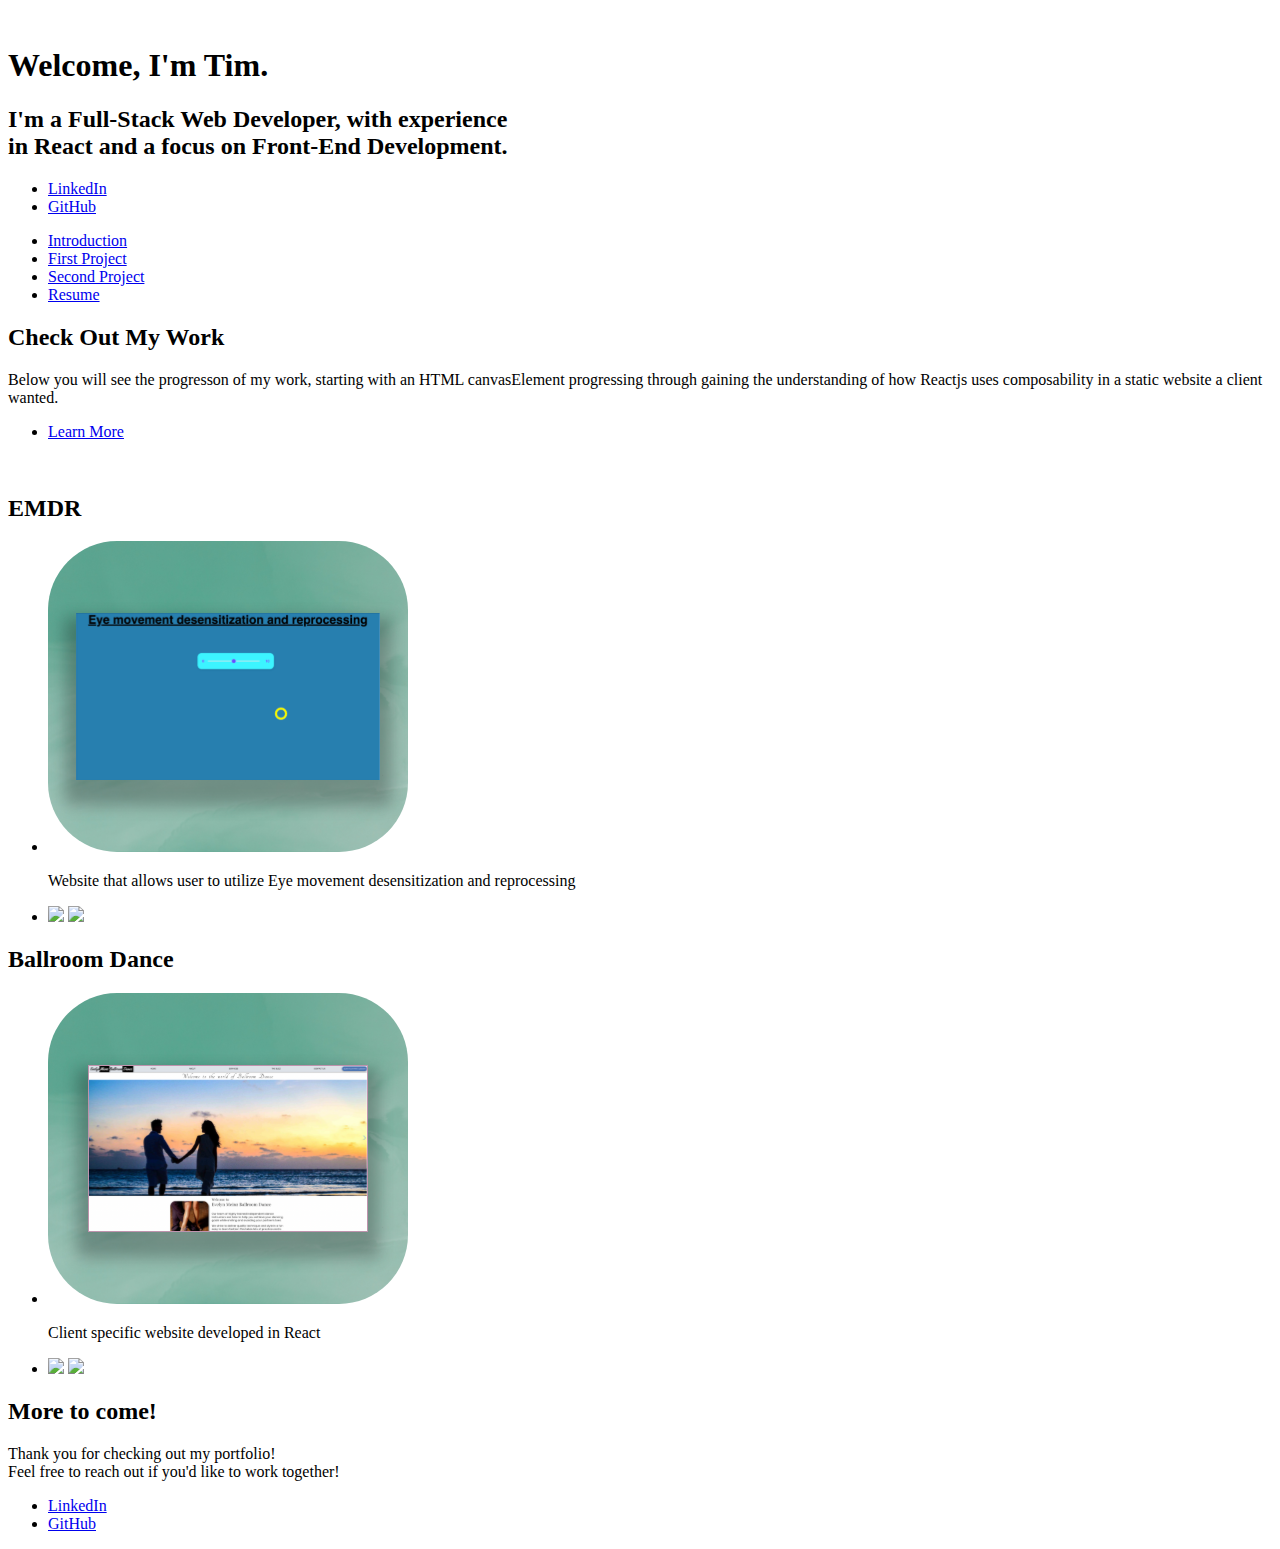
==== index.html @ 631761aa "Images" ====
<!DOCTYPE html>

<html>
  <head>
    <title>Tim's Portfololio</title>
    <meta charset="utf-8" />
    <meta
      name="viewport"
      content="width=device-width, initial-scale=1, user-scalable=no"
    />
    <link rel="stylesheet" href="assets/css/main.css" />
    <noscript
      ><link rel="stylesheet" href="assets/css/noscript.css"
    /></noscript>
  </head>
  <body class="is-preload">
    <!-- Wrapper -->
    <div id="wrapper">
      <!-- Header -->
      <header id="header" class="alt">
        <span class="logo"><img src="images/logo.svg" alt="" /></span>
        <!-- <a href="#" class="icon brands fa-code alt"
          ><span class="label">GitHub</span></a
        > -->
        <h1>Welcome, I'm Tim.</h1>
        <h2>
          I'm a Full-Stack Web Developer, with experience <br />
          in React and a focus on Front-End Development.<br />
        </h2>
        <ul class="icons">
          <li>
            <a href="#" class="icon brands fa-linkedin alt"
              ><span class="label">LinkedIn</span></a
            >
          </li>

          <li>
            <a href="#" class="icon brands fa-github alt"
              ><span class="label">GitHub</span></a
            >
          </li>
        </ul>
      </header>

      <!-- Nav -->
      <nav id="nav">
        <ul>
          <li><a href="#intro" class="active">Introduction</a></li>
          <li><a href="#first">First Project</a></li>
          <li><a href="#second">Second Project</a></li>
          <li>
            <a href="public/files/tim-hughes-resume.pdf" download="" class=""
              >Resume</a
            >
          </li>
        </ul>
      </nav>

      <!-- Main -->
      <div id="main">
        <!-- Introduction -->
        <section id="intro" class="main">
          <div class="spotlight">
            <div class="content">
              <header class="major">
                <h2>Check Out My Work</h2>
              </header>
              <p>
                Below you will see the progresson of my work, starting with an
                HTML canvasElement progressing through gaining the understanding
                of how Reactjs uses composability in a static website a client
                wanted.
              </p>
              <ul class="actions">
                <li><a href="generic.html" class="button">Learn More</a></li>
              </ul>
            </div>
            <span class="image"><img src="images/headshot.svg" alt="" /></span>
          </div>
        </section>

        <!-- First Section -->
        <section id="first" class="main special">
          <header class="major">
            <h2>EMDR</h2>
          </header>
          <ul class="features">
            <li>
              <span class="image">
                <a
                  href="https://veteran-emdr.netlify.app/"
                  target="_blank"
                  rel="noopener"
                >
                  <img
                    src="images/emdr.svg"
                    alt="Click to visit emdr website"
                  />
                </a>
              </span>
              <p>
                Website that allows user to utilize Eye movement desensitization
                and reprocessing
              </p>
            </li>
          </ul>
          <footer class="major">
            <ul class="actions special">
              <li>
                <a
                  href="https://github.com/th2n10s4u/emdr"
                  target="_blank"
                  rel="noopener"
                  class="icon"
                >
                  <img src="images/github.svg"
                /></a>
                <a
                  href="https://veteran-emdr.netlify.app"
                  target="_blank"
                  rel="noopener"
                  class="icon"
                >
                  <img src="images/external-link logo.svg"
                /></a>
              </li>
            </ul>
          </footer>
        </section>

        <!-- Second Section -->
        <section id="second" class="main special">
          <header class="major">
            <h2>Ballroom Dance</h2>
          </header>
          <ul class="features">
            <li>
              <span class="image">
                <a
                  href="https://em-bd.netlify.app"
                  target="_blank"
                  rel="noopener"
                >
                  <img src="images/embd.svg" alt="embd website" />
                </a>
              </span>
              <p>Client specific website developed in React</p>
            </li>
          </ul>
          <footer class="major">
            <ul class="actions special">
              <li>
                <a
                  href="https://github.com/th2n10s4u/embd-website"
                  target="_blank"
                  rel="noopener"
                  class="icon"
                >
                  <img src="images/github.svg"
                /></a>
                <a
                  href="https://em-bd.netlify.app"
                  target="_blank"
                  rel="noopener"
                  class="icon"
                >
                  <img src="images/external-link logo.svg"
                /></a>
              </li>
            </ul>
          </footer>
        </section>

        <!-- Get Started -->
        <section id="cta" class="main special">
          <header class="major">
            <h2>More to come!</h2>
            <p>
              Thank you for checking out my portfolio!<br />
              Feel free to reach out if you'd like to work together!
            </p>
          </header>
          <footer class="major">
            <ul class="icons">
              <li>
                <a href="#" class="icon brands fa-linkedin alt"
                  ><span class="label">LinkedIn</span></a
                >
              </li>

              <li>
                <a href="#" class="icon brands fa-github alt"
                  ><span class="label">GitHub</span></a
                >
              </li>
            </ul>
          </footer>
        </section>
      </div>
    </div>

    <!-- Scripts -->
    <script src="assets/js/jquery.min.js"></script>
    <script src="assets/js/jquery.scrollex.min.js"></script>
    <script src="assets/js/jquery.scrolly.min.js"></script>
    <script src="assets/js/browser.min.js"></script>
    <script src="assets/js/breakpoints.min.js"></script>
    <script src="assets/js/util.js"></script>
    <script src="assets/js/main.js"></script>
  </body>
</html>
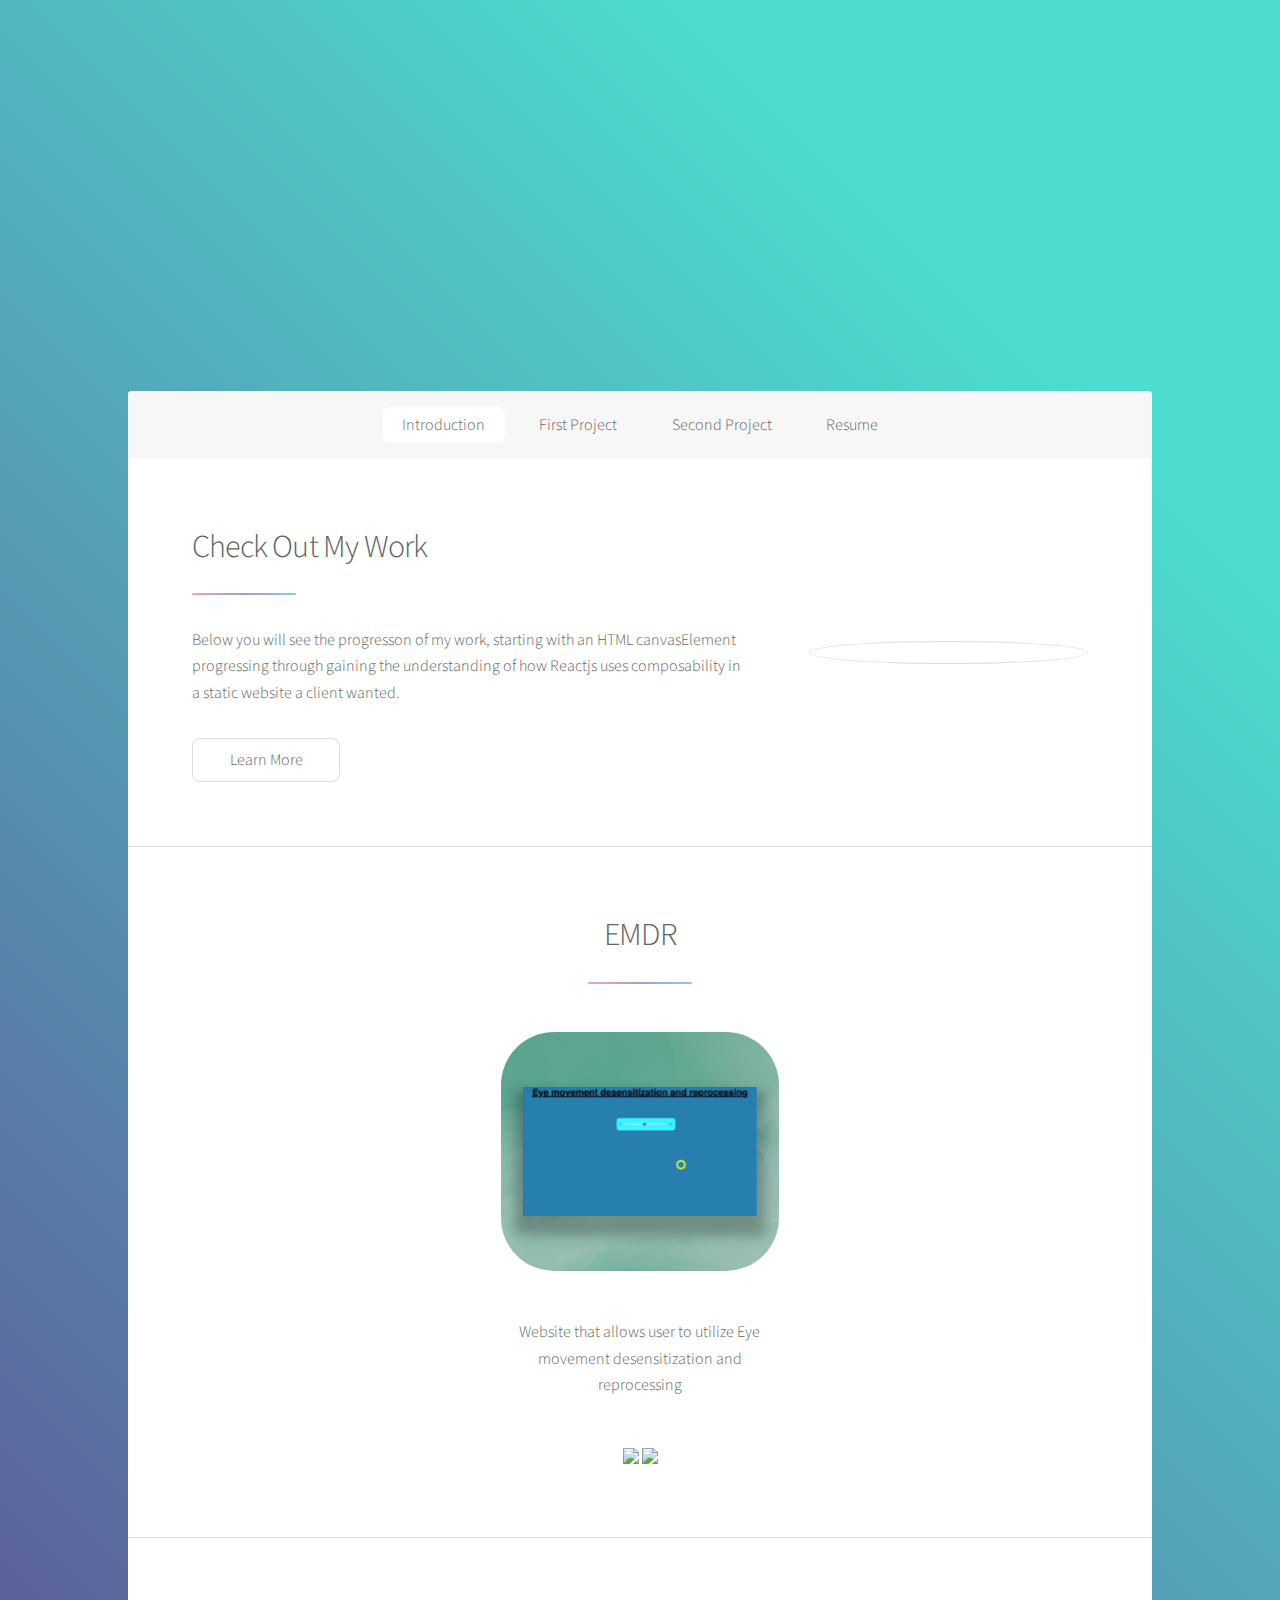
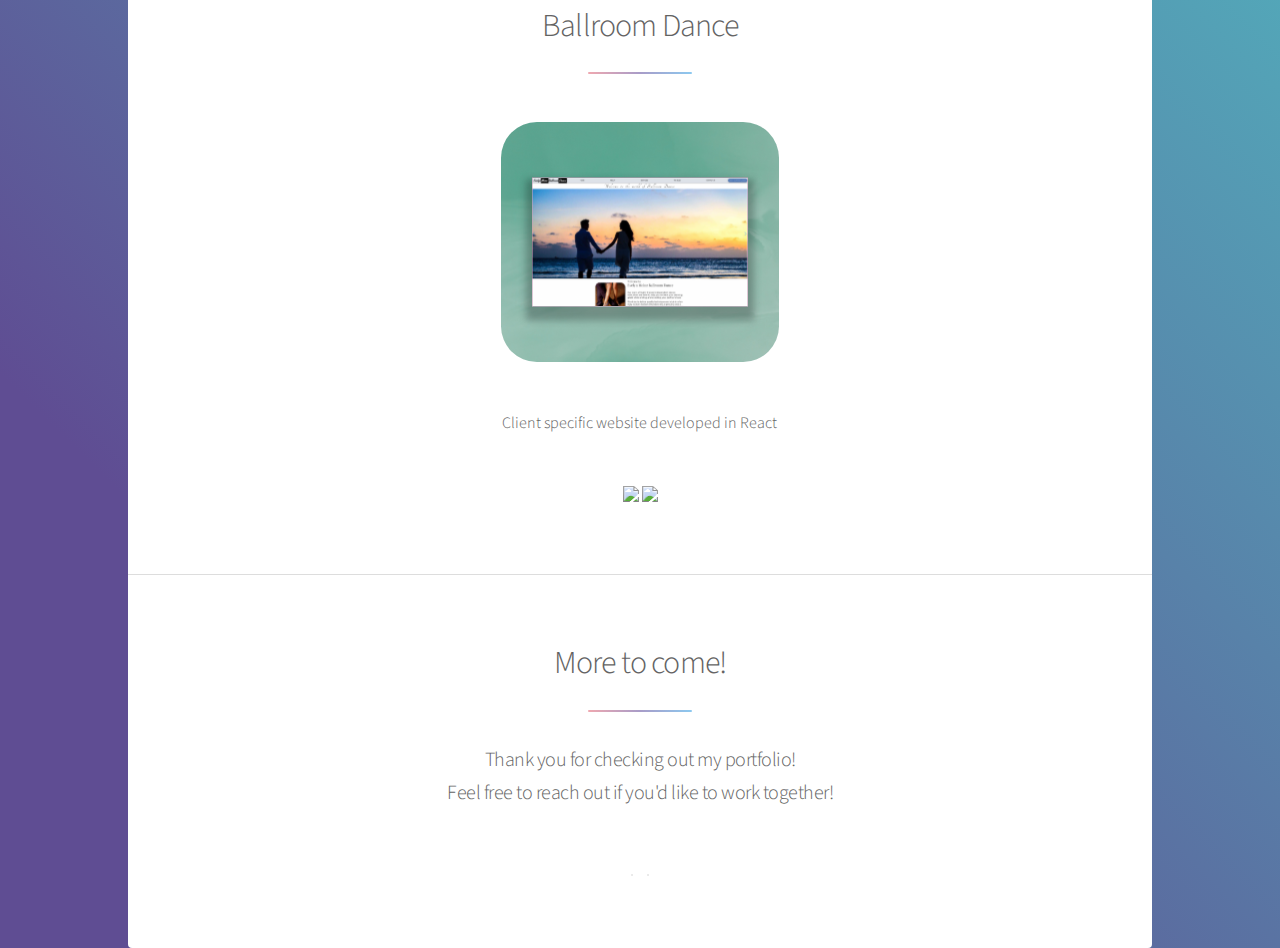
==== commit 27e952aa: "updated index.html" ====
--- a/index.html
+++ b/index.html
@@ -29,7 +29,7 @@
         </h2>
         <ul class="icons">
           <li>
-            <a href="#" class="icon brands fa-linkedin alt"
+            <a href="/generic.html" class="icon brands fa-linkedin alt"
               ><span class="label">LinkedIn</span></a
             >
           </li>
@@ -86,7 +86,7 @@
           </header>
           <ul class="features">
             <li>
-              <span class="image">
+              <span class="image main">
                 <a
                   href="https://veteran-emdr.netlify.app/"
                   target="_blank"
@@ -129,13 +129,13 @@
         </section>
 
         <!-- Second Section -->
-        <section id="second" class="main special">
+        <section id="content" class="main special">
           <header class="major">
             <h2>Ballroom Dance</h2>
           </header>
           <ul class="features">
             <li>
-              <span class="image">
+              <span class="image main">
                 <a
                   href="https://em-bd.netlify.app"
                   target="_blank"
@@ -171,7 +171,7 @@
           </footer>
         </section>
 
-        <!-- Get Started -->
+        <!-- Final -->
         <section id="cta" class="main special">
           <header class="major">
             <h2>More to come!</h2>
--- a/assets/css/main.css
+++ b/assets/css/main.css
@@ -0,0 +1,3866 @@
+@import url(fontawesome-all.min.css);
+@import "https://fonts.googleapis.com/css?family=Source+Sans+Pro:300,400";
+
+/*
+	Stellar by HTML5 UP
+	html5up.net | @ajlkn
+	Free for personal and commercial use under the CCA 3.0 license (html5up.net/license)
+*/
+
+html,
+body,
+div,
+span,
+applet,
+object,
+iframe,
+h1,
+h2,
+h3,
+h4,
+h5,
+h6,
+p,
+blockquote,
+pre,
+a,
+abbr,
+acronym,
+address,
+big,
+cite,
+code,
+del,
+dfn,
+em,
+img,
+ins,
+kbd,
+q,
+s,
+samp,
+small,
+strike,
+strong,
+sub,
+sup,
+tt,
+var,
+b,
+u,
+i,
+center,
+dl,
+dt,
+dd,
+ol,
+ul,
+li,
+fieldset,
+form,
+label,
+legend,
+table,
+caption,
+tbody,
+tfoot,
+thead,
+tr,
+th,
+td,
+article,
+aside,
+canvas,
+details,
+embed,
+figure,
+figcaption,
+footer,
+header,
+hgroup,
+menu,
+nav,
+output,
+ruby,
+section,
+summary,
+time,
+mark,
+audio,
+video {
+  margin: 0;
+  padding: 0;
+  border: 0;
+  font-size: 100%;
+  font: inherit;
+  vertical-align: baseline;
+}
+
+article,
+aside,
+details,
+figcaption,
+figure,
+footer,
+header,
+hgroup,
+menu,
+nav,
+section {
+  display: block;
+}
+
+body {
+  line-height: 1;
+}
+
+ol,
+ul {
+  list-style: none;
+}
+
+blockquote,
+q {
+  quotes: none;
+}
+
+blockquote:before,
+blockquote:after,
+q:before,
+q:after {
+  content: "";
+  content: none;
+}
+
+table {
+  border-collapse: collapse;
+  border-spacing: 0;
+}
+
+body {
+  -webkit-text-size-adjust: none;
+}
+
+mark {
+  background-color: transparent;
+  color: inherit;
+}
+
+input::-moz-focus-inner {
+  border: 0;
+  padding: 0;
+}
+
+input,
+select,
+textarea {
+  -moz-appearance: none;
+  -webkit-appearance: none;
+  -ms-appearance: none;
+  appearance: none;
+}
+
+/* Basic */
+
+@-ms-viewport {
+  width: device-width;
+}
+
+body {
+  -ms-overflow-style: scrollbar;
+}
+
+@media screen and (max-width: 480px) {
+  html,
+  body {
+    min-width: 320px;
+  }
+}
+
+html {
+  box-sizing: border-box;
+}
+
+*,
+*:before,
+*:after {
+  box-sizing: inherit;
+}
+
+body {
+  background-color: #e50a0a38;
+  background-image: url("images/overlay.png"),
+    -moz-linear-gradient(45deg, #5f4d93 15%, #4cddcf 85%);
+  background-image: url("images/overlay.png"),
+    -webkit-linear-gradient(45deg, #5f4d93 15%, #4cddcf 85%);
+  background-image: url("images/overlay.png"),
+    -ms-linear-gradient(45deg, #5f4d93 15%, #4cddcf 85%);
+  background-image: url("images/overlay.png"),
+    linear-gradient(45deg, #5f4d93 15%, #4cddcf 85%);
+}
+
+body.is-preload *,
+body.is-preload *:before,
+body.is-preload *:after {
+  -moz-animation: none !important;
+  -webkit-animation: none !important;
+  -ms-animation: none !important;
+  animation: none !important;
+  -moz-transition: none !important;
+  -webkit-transition: none !important;
+  -ms-transition: none !important;
+  transition: none !important;
+}
+
+/* Type */
+
+body {
+  background-color: #935d8c;
+  color: rgba(255, 255, 255, 0.65);
+}
+
+body,
+input,
+select,
+textarea {
+  font-family: "Source Sans Pro", Helvetica, sans-serif;
+  font-size: 17pt;
+  font-weight: 300;
+  line-height: 1.65;
+}
+
+@media screen and (max-width: 1680px) {
+  body,
+  input,
+  select,
+  textarea {
+    font-size: 14pt;
+  }
+}
+
+@media screen and (max-width: 1280px) {
+  body,
+  input,
+  select,
+  textarea {
+    font-size: 12pt;
+  }
+}
+
+@media screen and (max-width: 360px) {
+  body,
+  input,
+  select,
+  textarea {
+    font-size: 11pt;
+  }
+}
+
+a {
+  -moz-transition: color 0.2s ease, border-bottom 0.2s ease;
+  -webkit-transition: color 0.2s ease, border-bottom 0.2s ease;
+  -ms-transition: color 0.2s ease, border-bottom 0.2s ease;
+  transition: color 0.2s ease, border-bottom 0.2s ease;
+  text-decoration: none;
+  border-bottom: dotted 1px;
+  color: inherit;
+}
+
+a:hover {
+  border-bottom-color: transparent;
+}
+
+strong,
+b {
+  font-weight: 400;
+}
+
+em,
+i {
+  font-style: italic;
+}
+
+p {
+  margin: 0 0 2em 0;
+}
+
+p.content {
+  -moz-columns: 20em 2;
+  -webkit-columns: 20em 2;
+  -ms-columns: 20em 2;
+  columns: 20em 2;
+  -moz-column-gap: 2em;
+  -webkit-column-gap: 2em;
+  -ms-column-gap: 2em;
+  column-gap: 2em;
+  text-align: justify;
+}
+
+h1,
+h2,
+h3,
+h4,
+h5,
+h6 {
+  font-weight: 300;
+  line-height: 1.5;
+  margin: 0 0 0.7em 0;
+  letter-spacing: -0.025em;
+}
+
+h1 a,
+h2 a,
+h3 a,
+h4 a,
+h5 a,
+h6 a {
+  color: inherit;
+  text-decoration: none;
+}
+
+h1 {
+  font-size: 2.5em;
+  line-height: 1.2;
+}
+
+h2 {
+  font-size: 1.5em;
+}
+
+h3 {
+  font-size: 1.25em;
+}
+
+h4 {
+  font-size: 1.1em;
+}
+
+h5 {
+  font-size: 0.9em;
+}
+
+h6 {
+  font-size: 0.7em;
+}
+
+@media screen and (max-width: 736px) {
+  h1 {
+    font-size: 2em;
+  }
+}
+
+sub {
+  font-size: 0.8em;
+  position: relative;
+  top: 0.5em;
+}
+
+sup {
+  font-size: 0.8em;
+  position: relative;
+  top: -0.5em;
+}
+
+blockquote {
+  border-left: solid 4px;
+  font-style: italic;
+  margin: 0 0 2em 0;
+  padding: 0.5em 0 0.5em 2em;
+}
+
+code {
+  border-radius: 8px;
+  border: solid 1px;
+  font-family: "Courier New", monospace;
+  font-size: 0.9em;
+  margin: 0 0.25em;
+  padding: 0.25em 0.65em;
+}
+
+pre {
+  -webkit-overflow-scrolling: touch;
+  font-family: "Courier New", monospace;
+  font-size: 0.9em;
+  margin: 0 0 2em 0;
+}
+
+pre code {
+  display: block;
+  line-height: 1.75;
+  padding: 1em 1.5em;
+  overflow-x: auto;
+}
+
+hr {
+  border: 0;
+  border-bottom: solid 1px;
+  margin: 2em 0;
+}
+
+hr.major {
+  margin: 3em 0;
+}
+
+.align-left {
+  text-align: left;
+}
+
+.align-center {
+  text-align: center;
+}
+
+.align-right {
+  text-align: right;
+}
+
+input,
+select,
+textarea {
+  color: #ffffff;
+}
+
+a:hover {
+  color: #ffffff;
+}
+
+strong,
+b {
+  color: #ffffff;
+}
+
+h1,
+h2,
+h3,
+h4,
+h5,
+h6 {
+  color: #ffffff;
+}
+
+blockquote {
+  border-left-color: rgba(255, 255, 255, 0.35);
+}
+
+code {
+  background: rgba(255, 255, 255, 0.075);
+  border-color: rgba(255, 255, 255, 0.35);
+}
+
+hr {
+  border-bottom-color: rgba(255, 255, 255, 0.35);
+}
+
+/* Row */
+
+.row {
+  display: flex;
+  flex-wrap: wrap;
+  box-sizing: border-box;
+  align-items: stretch;
+}
+
+.row > * {
+  box-sizing: border-box;
+}
+
+.row.gtr-uniform > * > :last-child {
+  margin-bottom: 0;
+}
+
+.row.aln-left {
+  justify-content: flex-start;
+}
+
+.row.aln-center {
+  justify-content: center;
+}
+
+.row.aln-right {
+  justify-content: flex-end;
+}
+
+.row.aln-top {
+  align-items: flex-start;
+}
+
+.row.aln-middle {
+  align-items: center;
+}
+
+.row.aln-bottom {
+  align-items: flex-end;
+}
+
+.row > .imp {
+  order: -1;
+}
+
+.row > .col-1 {
+  width: 8.33333%;
+}
+
+.row > .off-1 {
+  margin-left: 8.33333%;
+}
+
+.row > .col-2 {
+  width: 16.66667%;
+}
+
+.row > .off-2 {
+  margin-left: 16.66667%;
+}
+
+.row > .col-3 {
+  width: 25%;
+}
+
+.row > .off-3 {
+  margin-left: 25%;
+}
+
+.row > .col-4 {
+  width: 33.33333%;
+}
+
+.row > .off-4 {
+  margin-left: 33.33333%;
+}
+
+.row > .col-5 {
+  width: 41.66667%;
+}
+
+.row > .off-5 {
+  margin-left: 41.66667%;
+}
+
+.row > .col-6 {
+  width: 50%;
+}
+
+.row > .off-6 {
+  margin-left: 50%;
+}
+
+.row > .col-7 {
+  width: 58.33333%;
+}
+
+.row > .off-7 {
+  margin-left: 58.33333%;
+}
+
+.row > .col-8 {
+  width: 66.66667%;
+}
+
+.row > .off-8 {
+  margin-left: 66.66667%;
+}
+
+.row > .col-9 {
+  width: 75%;
+}
+
+.row > .off-9 {
+  margin-left: 75%;
+}
+
+.row > .col-10 {
+  width: 83.33333%;
+}
+
+.row > .off-10 {
+  margin-left: 83.33333%;
+}
+
+.row > .col-11 {
+  width: 91.66667%;
+}
+
+.row > .off-11 {
+  margin-left: 91.66667%;
+}
+
+.row > .col-12 {
+  width: 100%;
+}
+
+.row > .off-12 {
+  margin-left: 100%;
+}
+
+.row.gtr-0 {
+  margin-top: 0;
+  margin-left: 0em;
+}
+
+.row.gtr-0 > * {
+  padding: 0 0 0 0em;
+}
+
+.row.gtr-0.gtr-uniform {
+  margin-top: 0em;
+}
+
+.row.gtr-0.gtr-uniform > * {
+  padding-top: 0em;
+}
+
+.row.gtr-25 {
+  margin-top: 0;
+  margin-left: -0.375em;
+}
+
+.row.gtr-25 > * {
+  padding: 0 0 0 0.375em;
+}
+
+.row.gtr-25.gtr-uniform {
+  margin-top: -0.375em;
+}
+
+.row.gtr-25.gtr-uniform > * {
+  padding-top: 0.375em;
+}
+
+.row.gtr-50 {
+  margin-top: 0;
+  margin-left: -0.75em;
+}
+
+.row.gtr-50 > * {
+  padding: 0 0 0 0.75em;
+}
+
+.row.gtr-50.gtr-uniform {
+  margin-top: -0.75em;
+}
+
+.row.gtr-50.gtr-uniform > * {
+  padding-top: 0.75em;
+}
+
+.row {
+  margin-top: 0;
+  margin-left: -1.5em;
+}
+
+.row > * {
+  padding: 0 0 0 1.5em;
+}
+
+.row.gtr-uniform {
+  margin-top: -1.5em;
+}
+
+.row.gtr-uniform > * {
+  padding-top: 1.5em;
+}
+
+.row.gtr-150 {
+  margin-top: 0;
+  margin-left: -2.25em;
+}
+
+.row.gtr-150 > * {
+  padding: 0 0 0 2.25em;
+}
+
+.row.gtr-150.gtr-uniform {
+  margin-top: -2.25em;
+}
+
+.row.gtr-150.gtr-uniform > * {
+  padding-top: 2.25em;
+}
+
+.row.gtr-200 {
+  margin-top: 0;
+  margin-left: -3em;
+}
+
+.row.gtr-200 > * {
+  padding: 0 0 0 3em;
+}
+
+.row.gtr-200.gtr-uniform {
+  margin-top: -3em;
+}
+
+.row.gtr-200.gtr-uniform > * {
+  padding-top: 3em;
+}
+
+@media screen and (max-width: 1680px) {
+  .row {
+    display: flex;
+    flex-wrap: wrap;
+    box-sizing: border-box;
+    align-items: stretch;
+  }
+
+  .row > * {
+    box-sizing: border-box;
+  }
+
+  .row.gtr-uniform > * > :last-child {
+    margin-bottom: 0;
+  }
+
+  .row.aln-left {
+    justify-content: flex-start;
+  }
+
+  .row.aln-center {
+    justify-content: center;
+  }
+
+  .row.aln-right {
+    justify-content: flex-end;
+  }
+
+  .row.aln-top {
+    align-items: flex-start;
+  }
+
+  .row.aln-middle {
+    align-items: center;
+  }
+
+  .row.aln-bottom {
+    align-items: flex-end;
+  }
+
+  .row > .imp-xlarge {
+    order: -1;
+  }
+
+  .row > .col-1-xlarge {
+    width: 8.33333%;
+  }
+
+  .row > .off-1-xlarge {
+    margin-left: 8.33333%;
+  }
+
+  .row > .col-2-xlarge {
+    width: 16.66667%;
+  }
+
+  .row > .off-2-xlarge {
+    margin-left: 16.66667%;
+  }
+
+  .row > .col-3-xlarge {
+    width: 25%;
+  }
+
+  .row > .off-3-xlarge {
+    margin-left: 25%;
+  }
+
+  .row > .col-4-xlarge {
+    width: 33.33333%;
+  }
+
+  .row > .off-4-xlarge {
+    margin-left: 33.33333%;
+  }
+
+  .row > .col-5-xlarge {
+    width: 41.66667%;
+  }
+
+  .row > .off-5-xlarge {
+    margin-left: 41.66667%;
+  }
+
+  .row > .col-6-xlarge {
+    width: 50%;
+  }
+
+  .row > .off-6-xlarge {
+    margin-left: 50%;
+  }
+
+  .row > .col-7-xlarge {
+    width: 58.33333%;
+  }
+
+  .row > .off-7-xlarge {
+    margin-left: 58.33333%;
+  }
+
+  .row > .col-8-xlarge {
+    width: 66.66667%;
+  }
+
+  .row > .off-8-xlarge {
+    margin-left: 66.66667%;
+  }
+
+  .row > .col-9-xlarge {
+    width: 75%;
+  }
+
+  .row > .off-9-xlarge {
+    margin-left: 75%;
+  }
+
+  .row > .col-10-xlarge {
+    width: 83.33333%;
+  }
+
+  .row > .off-10-xlarge {
+    margin-left: 83.33333%;
+  }
+
+  .row > .col-11-xlarge {
+    width: 91.66667%;
+  }
+
+  .row > .off-11-xlarge {
+    margin-left: 91.66667%;
+  }
+
+  .row > .col-12-xlarge {
+    width: 100%;
+  }
+
+  .row > .off-12-xlarge {
+    margin-left: 100%;
+  }
+
+  .row.gtr-0 {
+    margin-top: 0;
+    margin-left: 0em;
+  }
+
+  .row.gtr-0 > * {
+    padding: 0 0 0 0em;
+  }
+
+  .row.gtr-0.gtr-uniform {
+    margin-top: 0em;
+  }
+
+  .row.gtr-0.gtr-uniform > * {
+    padding-top: 0em;
+  }
+
+  .row.gtr-25 {
+    margin-top: 0;
+    margin-left: -0.375em;
+  }
+
+  .row.gtr-25 > * {
+    padding: 0 0 0 0.375em;
+  }
+
+  .row.gtr-25.gtr-uniform {
+    margin-top: -0.375em;
+  }
+
+  .row.gtr-25.gtr-uniform > * {
+    padding-top: 0.375em;
+  }
+
+  .row.gtr-50 {
+    margin-top: 0;
+    margin-left: -0.75em;
+  }
+
+  .row.gtr-50 > * {
+    padding: 0 0 0 0.75em;
+  }
+
+  .row.gtr-50.gtr-uniform {
+    margin-top: -0.75em;
+  }
+
+  .row.gtr-50.gtr-uniform > * {
+    padding-top: 0.75em;
+  }
+
+  .row {
+    margin-top: 0;
+    margin-left: -1.5em;
+  }
+
+  .row > * {
+    padding: 0 0 0 1.5em;
+  }
+
+  .row.gtr-uniform {
+    margin-top: -1.5em;
+  }
+
+  .row.gtr-uniform > * {
+    padding-top: 1.5em;
+  }
+
+  .row.gtr-150 {
+    margin-top: 0;
+    margin-left: -2.25em;
+  }
+
+  .row.gtr-150 > * {
+    padding: 0 0 0 2.25em;
+  }
+
+  .row.gtr-150.gtr-uniform {
+    margin-top: -2.25em;
+  }
+
+  .row.gtr-150.gtr-uniform > * {
+    padding-top: 2.25em;
+  }
+
+  .row.gtr-200 {
+    margin-top: 0;
+    margin-left: -3em;
+  }
+
+  .row.gtr-200 > * {
+    padding: 0 0 0 3em;
+  }
+
+  .row.gtr-200.gtr-uniform {
+    margin-top: -3em;
+  }
+
+  .row.gtr-200.gtr-uniform > * {
+    padding-top: 3em;
+  }
+}
+
+@media screen and (max-width: 1280px) {
+  .row {
+    display: flex;
+    flex-wrap: wrap;
+    box-sizing: border-box;
+    align-items: stretch;
+  }
+
+  .row > * {
+    box-sizing: border-box;
+  }
+
+  .row.gtr-uniform > * > :last-child {
+    margin-bottom: 0;
+  }
+
+  .row.aln-left {
+    justify-content: flex-start;
+  }
+
+  .row.aln-center {
+    justify-content: center;
+  }
+
+  .row.aln-right {
+    justify-content: flex-end;
+  }
+
+  .row.aln-top {
+    align-items: flex-start;
+  }
+
+  .row.aln-middle {
+    align-items: center;
+  }
+
+  .row.aln-bottom {
+    align-items: flex-end;
+  }
+
+  .row > .imp-large {
+    order: -1;
+  }
+
+  .row > .col-1-large {
+    width: 8.33333%;
+  }
+
+  .row > .off-1-large {
+    margin-left: 8.33333%;
+  }
+
+  .row > .col-2-large {
+    width: 16.66667%;
+  }
+
+  .row > .off-2-large {
+    margin-left: 16.66667%;
+  }
+
+  .row > .col-3-large {
+    width: 25%;
+  }
+
+  .row > .off-3-large {
+    margin-left: 25%;
+  }
+
+  .row > .col-4-large {
+    width: 33.33333%;
+  }
+
+  .row > .off-4-large {
+    margin-left: 33.33333%;
+  }
+
+  .row > .col-5-large {
+    width: 41.66667%;
+  }
+
+  .row > .off-5-large {
+    margin-left: 41.66667%;
+  }
+
+  .row > .col-6-large {
+    width: 50%;
+  }
+
+  .row > .off-6-large {
+    margin-left: 50%;
+  }
+
+  .row > .col-7-large {
+    width: 58.33333%;
+  }
+
+  .row > .off-7-large {
+    margin-left: 58.33333%;
+  }
+
+  .row > .col-8-large {
+    width: 66.66667%;
+  }
+
+  .row > .off-8-large {
+    margin-left: 66.66667%;
+  }
+
+  .row > .col-9-large {
+    width: 75%;
+  }
+
+  .row > .off-9-large {
+    margin-left: 75%;
+  }
+
+  .row > .col-10-large {
+    width: 83.33333%;
+  }
+
+  .row > .off-10-large {
+    margin-left: 83.33333%;
+  }
+
+  .row > .col-11-large {
+    width: 91.66667%;
+  }
+
+  .row > .off-11-large {
+    margin-left: 91.66667%;
+  }
+
+  .row > .col-12-large {
+    width: 100%;
+  }
+
+  .row > .off-12-large {
+    margin-left: 100%;
+  }
+
+  .row.gtr-0 {
+    margin-top: 0;
+    margin-left: 0em;
+  }
+
+  .row.gtr-0 > * {
+    padding: 0 0 0 0em;
+  }
+
+  .row.gtr-0.gtr-uniform {
+    margin-top: 0em;
+  }
+
+  .row.gtr-0.gtr-uniform > * {
+    padding-top: 0em;
+  }
+
+  .row.gtr-25 {
+    margin-top: 0;
+    margin-left: -0.375em;
+  }
+
+  .row.gtr-25 > * {
+    padding: 0 0 0 0.375em;
+  }
+
+  .row.gtr-25.gtr-uniform {
+    margin-top: -0.375em;
+  }
+
+  .row.gtr-25.gtr-uniform > * {
+    padding-top: 0.375em;
+  }
+
+  .row.gtr-50 {
+    margin-top: 0;
+    margin-left: -0.75em;
+  }
+
+  .row.gtr-50 > * {
+    padding: 0 0 0 0.75em;
+  }
+
+  .row.gtr-50.gtr-uniform {
+    margin-top: -0.75em;
+  }
+
+  .row.gtr-50.gtr-uniform > * {
+    padding-top: 0.75em;
+  }
+
+  .row {
+    margin-top: 0;
+    margin-left: -1.5em;
+  }
+
+  .row > * {
+    padding: 0 0 0 1.5em;
+  }
+
+  .row.gtr-uniform {
+    margin-top: -1.5em;
+  }
+
+  .row.gtr-uniform > * {
+    padding-top: 1.5em;
+  }
+
+  .row.gtr-150 {
+    margin-top: 0;
+    margin-left: -2.25em;
+  }
+
+  .row.gtr-150 > * {
+    padding: 0 0 0 2.25em;
+  }
+
+  .row.gtr-150.gtr-uniform {
+    margin-top: -2.25em;
+  }
+
+  .row.gtr-150.gtr-uniform > * {
+    padding-top: 2.25em;
+  }
+
+  .row.gtr-200 {
+    margin-top: 0;
+    margin-left: -3em;
+  }
+
+  .row.gtr-200 > * {
+    padding: 0 0 0 3em;
+  }
+
+  .row.gtr-200.gtr-uniform {
+    margin-top: -3em;
+  }
+
+  .row.gtr-200.gtr-uniform > * {
+    padding-top: 3em;
+  }
+}
+
+@media screen and (max-width: 980px) {
+  .row {
+    display: flex;
+    flex-wrap: wrap;
+    box-sizing: border-box;
+    align-items: stretch;
+  }
+
+  .row > * {
+    box-sizing: border-box;
+  }
+
+  .row.gtr-uniform > * > :last-child {
+    margin-bottom: 0;
+  }
+
+  .row.aln-left {
+    justify-content: flex-start;
+  }
+
+  .row.aln-center {
+    justify-content: center;
+  }
+
+  .row.aln-right {
+    justify-content: flex-end;
+  }
+
+  .row.aln-top {
+    align-items: flex-start;
+  }
+
+  .row.aln-middle {
+    align-items: center;
+  }
+
+  .row.aln-bottom {
+    align-items: flex-end;
+  }
+
+  .row > .imp-medium {
+    order: -1;
+  }
+
+  .row > .col-1-medium {
+    width: 8.33333%;
+  }
+
+  .row > .off-1-medium {
+    margin-left: 8.33333%;
+  }
+
+  .row > .col-2-medium {
+    width: 16.66667%;
+  }
+
+  .row > .off-2-medium {
+    margin-left: 16.66667%;
+  }
+
+  .row > .col-3-medium {
+    width: 25%;
+  }
+
+  .row > .off-3-medium {
+    margin-left: 25%;
+  }
+
+  .row > .col-4-medium {
+    width: 33.33333%;
+  }
+
+  .row > .off-4-medium {
+    margin-left: 33.33333%;
+  }
+
+  .row > .col-5-medium {
+    width: 41.66667%;
+  }
+
+  .row > .off-5-medium {
+    margin-left: 41.66667%;
+  }
+
+  .row > .col-6-medium {
+    width: 50%;
+  }
+
+  .row > .off-6-medium {
+    margin-left: 50%;
+  }
+
+  .row > .col-7-medium {
+    width: 58.33333%;
+  }
+
+  .row > .off-7-medium {
+    margin-left: 58.33333%;
+  }
+
+  .row > .col-8-medium {
+    width: 66.66667%;
+  }
+
+  .row > .off-8-medium {
+    margin-left: 66.66667%;
+  }
+
+  .row > .col-9-medium {
+    width: 75%;
+  }
+
+  .row > .off-9-medium {
+    margin-left: 75%;
+  }
+
+  .row > .col-10-medium {
+    width: 83.33333%;
+  }
+
+  .row > .off-10-medium {
+    margin-left: 83.33333%;
+  }
+
+  .row > .col-11-medium {
+    width: 91.66667%;
+  }
+
+  .row > .off-11-medium {
+    margin-left: 91.66667%;
+  }
+
+  .row > .col-12-medium {
+    width: 100%;
+  }
+
+  .row > .off-12-medium {
+    margin-left: 100%;
+  }
+
+  .row.gtr-0 {
+    margin-top: 0;
+    margin-left: 0em;
+  }
+
+  .row.gtr-0 > * {
+    padding: 0 0 0 0em;
+  }
+
+  .row.gtr-0.gtr-uniform {
+    margin-top: 0em;
+  }
+
+  .row.gtr-0.gtr-uniform > * {
+    padding-top: 0em;
+  }
+
+  .row.gtr-25 {
+    margin-top: 0;
+    margin-left: -0.375em;
+  }
+
+  .row.gtr-25 > * {
+    padding: 0 0 0 0.375em;
+  }
+
+  .row.gtr-25.gtr-uniform {
+    margin-top: -0.375em;
+  }
+
+  .row.gtr-25.gtr-uniform > * {
+    padding-top: 0.375em;
+  }
+
+  .row.gtr-50 {
+    margin-top: 0;
+    margin-left: -0.75em;
+  }
+
+  .row.gtr-50 > * {
+    padding: 0 0 0 0.75em;
+  }
+
+  .row.gtr-50.gtr-uniform {
+    margin-top: -0.75em;
+  }
+
+  .row.gtr-50.gtr-uniform > * {
+    padding-top: 0.75em;
+  }
+
+  .row {
+    margin-top: 0;
+    margin-left: -1.5em;
+  }
+
+  .row > * {
+    padding: 0 0 0 1.5em;
+  }
+
+  .row.gtr-uniform {
+    margin-top: -1.5em;
+  }
+
+  .row.gtr-uniform > * {
+    padding-top: 1.5em;
+  }
+
+  .row.gtr-150 {
+    margin-top: 0;
+    margin-left: -2.25em;
+  }
+
+  .row.gtr-150 > * {
+    padding: 0 0 0 2.25em;
+  }
+
+  .row.gtr-150.gtr-uniform {
+    margin-top: -2.25em;
+  }
+
+  .row.gtr-150.gtr-uniform > * {
+    padding-top: 2.25em;
+  }
+
+  .row.gtr-200 {
+    margin-top: 0;
+    margin-left: -3em;
+  }
+
+  .row.gtr-200 > * {
+    padding: 0 0 0 3em;
+  }
+
+  .row.gtr-200.gtr-uniform {
+    margin-top: -3em;
+  }
+
+  .row.gtr-200.gtr-uniform > * {
+    padding-top: 3em;
+  }
+}
+
+@media screen and (max-width: 736px) {
+  .row {
+    display: flex;
+    flex-wrap: wrap;
+    box-sizing: border-box;
+    align-items: stretch;
+  }
+
+  .row > * {
+    box-sizing: border-box;
+  }
+
+  .row.gtr-uniform > * > :last-child {
+    margin-bottom: 0;
+  }
+
+  .row.aln-left {
+    justify-content: flex-start;
+  }
+
+  .row.aln-center {
+    justify-content: center;
+  }
+
+  .row.aln-right {
+    justify-content: flex-end;
+  }
+
+  .row.aln-top {
+    align-items: flex-start;
+  }
+
+  .row.aln-middle {
+    align-items: center;
+  }
+
+  .row.aln-bottom {
+    align-items: flex-end;
+  }
+
+  .row > .imp-small {
+    order: -1;
+  }
+
+  .row > .col-1-small {
+    width: 8.33333%;
+  }
+
+  .row > .off-1-small {
+    margin-left: 8.33333%;
+  }
+
+  .row > .col-2-small {
+    width: 16.66667%;
+  }
+
+  .row > .off-2-small {
+    margin-left: 16.66667%;
+  }
+
+  .row > .col-3-small {
+    width: 25%;
+  }
+
+  .row > .off-3-small {
+    margin-left: 25%;
+  }
+
+  .row > .col-4-small {
+    width: 33.33333%;
+  }
+
+  .row > .off-4-small {
+    margin-left: 33.33333%;
+  }
+
+  .row > .col-5-small {
+    width: 41.66667%;
+  }
+
+  .row > .off-5-small {
+    margin-left: 41.66667%;
+  }
+
+  .row > .col-6-small {
+    width: 50%;
+  }
+
+  .row > .off-6-small {
+    margin-left: 50%;
+  }
+
+  .row > .col-7-small {
+    width: 58.33333%;
+  }
+
+  .row > .off-7-small {
+    margin-left: 58.33333%;
+  }
+
+  .row > .col-8-small {
+    width: 66.66667%;
+  }
+
+  .row > .off-8-small {
+    margin-left: 66.66667%;
+  }
+
+  .row > .col-9-small {
+    width: 75%;
+  }
+
+  .row > .off-9-small {
+    margin-left: 75%;
+  }
+
+  .row > .col-10-small {
+    width: 83.33333%;
+  }
+
+  .row > .off-10-small {
+    margin-left: 83.33333%;
+  }
+
+  .row > .col-11-small {
+    width: 91.66667%;
+  }
+
+  .row > .off-11-small {
+    margin-left: 91.66667%;
+  }
+
+  .row > .col-12-small {
+    width: 100%;
+  }
+
+  .row > .off-12-small {
+    margin-left: 100%;
+  }
+
+  .row.gtr-0 {
+    margin-top: 0;
+    margin-left: 0em;
+  }
+
+  .row.gtr-0 > * {
+    padding: 0 0 0 0em;
+  }
+
+  .row.gtr-0.gtr-uniform {
+    margin-top: 0em;
+  }
+
+  .row.gtr-0.gtr-uniform > * {
+    padding-top: 0em;
+  }
+
+  .row.gtr-25 {
+    margin-top: 0;
+    margin-left: -0.25em;
+  }
+
+  .row.gtr-25 > * {
+    padding: 0 0 0 0.25em;
+  }
+
+  .row.gtr-25.gtr-uniform {
+    margin-top: -0.25em;
+  }
+
+  .row.gtr-25.gtr-uniform > * {
+    padding-top: 0.25em;
+  }
+
+  .row.gtr-50 {
+    margin-top: 0;
+    margin-left: -0.5em;
+  }
+
+  .row.gtr-50 > * {
+    padding: 0 0 0 0.5em;
+  }
+
+  .row.gtr-50.gtr-uniform {
+    margin-top: -0.5em;
+  }
+
+  .row.gtr-50.gtr-uniform > * {
+    padding-top: 0.5em;
+  }
+
+  .row {
+    margin-top: 0;
+    margin-left: -1em;
+  }
+
+  .row > * {
+    padding: 0 0 0 1em;
+  }
+
+  .row.gtr-uniform {
+    margin-top: -1em;
+  }
+
+  .row.gtr-uniform > * {
+    padding-top: 1em;
+  }
+
+  .row.gtr-150 {
+    margin-top: 0;
+    margin-left: -1.5em;
+  }
+
+  .row.gtr-150 > * {
+    padding: 0 0 0 1.5em;
+  }
+
+  .row.gtr-150.gtr-uniform {
+    margin-top: -1.5em;
+  }
+
+  .row.gtr-150.gtr-uniform > * {
+    padding-top: 1.5em;
+  }
+
+  .row.gtr-200 {
+    margin-top: 0;
+    margin-left: -2em;
+  }
+
+  .row.gtr-200 > * {
+    padding: 0 0 0 2em;
+  }
+
+  .row.gtr-200.gtr-uniform {
+    margin-top: -2em;
+  }
+
+  .row.gtr-200.gtr-uniform > * {
+    padding-top: 2em;
+  }
+}
+
+@media screen and (max-width: 480px) {
+  .row {
+    display: flex;
+    flex-wrap: wrap;
+    box-sizing: border-box;
+    align-items: stretch;
+  }
+
+  .row > * {
+    box-sizing: border-box;
+  }
+
+  .row.gtr-uniform > * > :last-child {
+    margin-bottom: 0;
+  }
+
+  .row.aln-left {
+    justify-content: flex-start;
+  }
+
+  .row.aln-center {
+    justify-content: center;
+  }
+
+  .row.aln-right {
+    justify-content: flex-end;
+  }
+
+  .row.aln-top {
+    align-items: flex-start;
+  }
+
+  .row.aln-middle {
+    align-items: center;
+  }
+
+  .row.aln-bottom {
+    align-items: flex-end;
+  }
+
+  .row > .imp-xsmall {
+    order: -1;
+  }
+
+  .row > .col-1-xsmall {
+    width: 8.33333%;
+  }
+
+  .row > .off-1-xsmall {
+    margin-left: 8.33333%;
+  }
+
+  .row > .col-2-xsmall {
+    width: 16.66667%;
+  }
+
+  .row > .off-2-xsmall {
+    margin-left: 16.66667%;
+  }
+
+  .row > .col-3-xsmall {
+    width: 25%;
+  }
+
+  .row > .off-3-xsmall {
+    margin-left: 25%;
+  }
+
+  .row > .col-4-xsmall {
+    width: 33.33333%;
+  }
+
+  .row > .off-4-xsmall {
+    margin-left: 33.33333%;
+  }
+
+  .row > .col-5-xsmall {
+    width: 41.66667%;
+  }
+
+  .row > .off-5-xsmall {
+    margin-left: 41.66667%;
+  }
+
+  .row > .col-6-xsmall {
+    width: 50%;
+  }
+
+  .row > .off-6-xsmall {
+    margin-left: 50%;
+  }
+
+  .row > .col-7-xsmall {
+    width: 58.33333%;
+  }
+
+  .row > .off-7-xsmall {
+    margin-left: 58.33333%;
+  }
+
+  .row > .col-8-xsmall {
+    width: 66.66667%;
+  }
+
+  .row > .off-8-xsmall {
+    margin-left: 66.66667%;
+  }
+
+  .row > .col-9-xsmall {
+    width: 75%;
+  }
+
+  .row > .off-9-xsmall {
+    margin-left: 75%;
+  }
+
+  .row > .col-10-xsmall {
+    width: 83.33333%;
+  }
+
+  .row > .off-10-xsmall {
+    margin-left: 83.33333%;
+  }
+
+  .row > .col-11-xsmall {
+    width: 91.66667%;
+  }
+
+  .row > .off-11-xsmall {
+    margin-left: 91.66667%;
+  }
+
+  .row > .col-12-xsmall {
+    width: 100%;
+  }
+
+  .row > .off-12-xsmall {
+    margin-left: 100%;
+  }
+
+  .row.gtr-0 {
+    margin-top: 0;
+    margin-left: 0em;
+  }
+
+  .row.gtr-0 > * {
+    padding: 0 0 0 0em;
+  }
+
+  .row.gtr-0.gtr-uniform {
+    margin-top: 0em;
+  }
+
+  .row.gtr-0.gtr-uniform > * {
+    padding-top: 0em;
+  }
+
+  .row.gtr-25 {
+    margin-top: 0;
+    margin-left: -0.3125em;
+  }
+
+  .row.gtr-25 > * {
+    padding: 0 0 0 0.3125em;
+  }
+
+  .row.gtr-25.gtr-uniform {
+    margin-top: -0.3125em;
+  }
+
+  .row.gtr-25.gtr-uniform > * {
+    padding-top: 0.3125em;
+  }
+
+  .row.gtr-50 {
+    margin-top: 0;
+    margin-left: -0.625em;
+  }
+
+  .row.gtr-50 > * {
+    padding: 0 0 0 0.625em;
+  }
+
+  .row.gtr-50.gtr-uniform {
+    margin-top: -0.625em;
+  }
+
+  .row.gtr-50.gtr-uniform > * {
+    padding-top: 0.625em;
+  }
+
+  .row {
+    margin-top: 0;
+    margin-left: -1.25em;
+  }
+
+  .row > * {
+    padding: 0 0 0 1.25em;
+  }
+
+  .row.gtr-uniform {
+    margin-top: -1.25em;
+  }
+
+  .row.gtr-uniform > * {
+    padding-top: 1.25em;
+  }
+
+  .row.gtr-150 {
+    margin-top: 0;
+    margin-left: -1.875em;
+  }
+
+  .row.gtr-150 > * {
+    padding: 0 0 0 1.875em;
+  }
+
+  .row.gtr-150.gtr-uniform {
+    margin-top: -1.875em;
+  }
+
+  .row.gtr-150.gtr-uniform > * {
+    padding-top: 1.875em;
+  }
+
+  .row.gtr-200 {
+    margin-top: 0;
+    margin-left: -2.5em;
+  }
+
+  .row.gtr-200 > * {
+    padding: 0 0 0 2.5em;
+  }
+
+  .row.gtr-200.gtr-uniform {
+    margin-top: -2.5em;
+  }
+
+  .row.gtr-200.gtr-uniform > * {
+    padding-top: 2.5em;
+  }
+}
+
+/* Box */
+
+.box {
+  border-radius: 8px;
+  border: solid;
+  margin-bottom: 2em;
+  padding: 1.5em;
+}
+
+.box > :last-child,
+.box > :last-child > :last-child,
+.box > :last-child > :last-child > :last-child {
+  margin-bottom: 0;
+}
+
+.box.alt {
+  border: 0;
+  border-radius: 0;
+  padding: 0;
+}
+
+.box {
+  border-color: rgba(255, 255, 255, 0.35);
+}
+
+/* Button */
+
+input[type="submit"],
+input[type="reset"],
+input[type="button"],
+button,
+.button {
+  -moz-appearance: none;
+  -webkit-appearance: none;
+  -ms-appearance: none;
+  appearance: none;
+  -moz-transition: background-color 0.2s ease-in-out, color 0.2s ease-in-out;
+  -webkit-transition: background-color 0.2s ease-in-out, color 0.2s ease-in-out;
+  -ms-transition: background-color 0.2s ease-in-out, color 0.2s ease-in-out;
+  transition: background-color 0.2s ease-in-out, color 0.2s ease-in-out;
+  border-radius: 8px;
+  border: 0;
+  cursor: pointer;
+  display: inline-block;
+  font-weight: 300;
+  height: 2.75em;
+  line-height: 2.75em;
+  min-width: 9.25em;
+  padding: 0 1.5em;
+  text-align: center;
+  text-decoration: none;
+  white-space: nowrap;
+}
+
+input[type="submit"].icon,
+input[type="reset"].icon,
+input[type="button"].icon,
+button.icon,
+.button.icon {
+  padding-left: 1.35em;
+}
+
+input[type="submit"].icon:before,
+input[type="reset"].icon:before,
+input[type="button"].icon:before,
+button.icon:before,
+.button.icon:before {
+  margin-right: 0.5em;
+}
+
+input[type="submit"].fit,
+input[type="reset"].fit,
+input[type="button"].fit,
+button.fit,
+.button.fit {
+  width: 100%;
+}
+
+input[type="submit"].small,
+input[type="reset"].small,
+input[type="button"].small,
+button.small,
+.button.small {
+  font-size: 0.8em;
+}
+
+input[type="submit"].large,
+input[type="reset"].large,
+input[type="button"].large,
+button.large,
+.button.large {
+  font-size: 1.35em;
+}
+
+input[type="submit"].disabled,
+input[type="submit"]:disabled,
+input[type="reset"].disabled,
+input[type="reset"]:disabled,
+input[type="button"].disabled,
+input[type="button"]:disabled,
+button.disabled,
+button:disabled,
+.button.disabled,
+.button:disabled {
+  pointer-events: none;
+  opacity: 0.25;
+}
+
+@media screen and (max-width: 736px) {
+  input[type="submit"],
+  input[type="reset"],
+  input[type="button"],
+  button,
+  .button {
+    min-width: 0;
+  }
+}
+
+input[type="submit"],
+input[type="reset"],
+input[type="button"],
+button,
+.button {
+  background-color: transparent;
+  box-shadow: inset 0 0 0 1px rgba(255, 255, 255, 0.35);
+  color: #ffffff !important;
+}
+
+input[type="submit"]:hover,
+input[type="reset"]:hover,
+input[type="button"]:hover,
+button:hover,
+.button:hover {
+  background-color: rgba(255, 255, 255, 0.075);
+}
+
+input[type="submit"]:active,
+input[type="reset"]:active,
+input[type="button"]:active,
+button:active,
+.button:active {
+  background-color: rgba(255, 255, 255, 0.2);
+}
+
+input[type="submit"].icon:before,
+input[type="reset"].icon:before,
+input[type="button"].icon:before,
+button.icon:before,
+.button.icon:before {
+  color: rgba(255, 255, 255, 0.5);
+}
+
+input[type="submit"].primary,
+input[type="reset"].primary,
+input[type="button"].primary,
+button.primary,
+.button.primary {
+  background-color: #8cc9f0;
+  color: #ffffff !important;
+  box-shadow: none;
+}
+
+input[type="submit"].primary:hover,
+input[type="reset"].primary:hover,
+input[type="button"].primary:hover,
+button.primary:hover,
+.button.primary:hover {
+  background-color: #9acff2;
+}
+
+input[type="submit"].primary:active,
+input[type="reset"].primary:active,
+input[type="button"].primary:active,
+button.primary:active,
+.button.primary:active {
+  background-color: #7ec3ee;
+}
+
+input[type="submit"].primary.icon:before,
+input[type="reset"].primary.icon:before,
+input[type="button"].primary.icon:before,
+button.primary.icon:before,
+.button.primary.icon:before {
+  color: #ffffff !important;
+}
+
+/* Form */
+
+form {
+  margin: 0 0 2em 0;
+}
+
+label {
+  display: block;
+  font-size: 0.9em;
+  font-weight: 400;
+  margin: 0 0 1em 0;
+}
+
+input[type="text"],
+input[type="password"],
+input[type="email"],
+select,
+textarea {
+  -moz-appearance: none;
+  -webkit-appearance: none;
+  -ms-appearance: none;
+  appearance: none;
+  border-radius: 8px;
+  border: solid 1px;
+  color: inherit;
+  display: block;
+  outline: 0;
+  padding: 0 1em;
+  text-decoration: none;
+  width: 100%;
+}
+
+input[type="text"]:invalid,
+input[type="password"]:invalid,
+input[type="email"]:invalid,
+select:invalid,
+textarea:invalid {
+  box-shadow: none;
+}
+
+select {
+  background-size: 1.25rem;
+  background-repeat: no-repeat;
+  background-position: calc(100% - 1rem) center;
+  height: 2.75em;
+  padding-right: 2.75em;
+  text-overflow: ellipsis;
+}
+
+select:focus::-ms-value {
+  background-color: transparent;
+}
+
+select::-ms-expand {
+  display: none;
+}
+
+input[type="text"],
+input[type="password"],
+input[type="email"],
+select {
+  height: 2.75em;
+}
+
+textarea {
+  padding: 0.75em 1em;
+}
+
+input[type="checkbox"],
+input[type="radio"] {
+  -moz-appearance: none;
+  -webkit-appearance: none;
+  -ms-appearance: none;
+  appearance: none;
+  display: block;
+  float: left;
+  margin-right: -2em;
+  opacity: 0;
+  width: 1em;
+  z-index: -1;
+}
+
+input[type="checkbox"] + label,
+input[type="radio"] + label {
+  text-decoration: none;
+  cursor: pointer;
+  display: inline-block;
+  font-size: 1em;
+  font-weight: 300;
+  padding-left: 2.4em;
+  padding-right: 0.75em;
+  position: relative;
+}
+
+input[type="checkbox"] + label:before,
+input[type="radio"] + label:before {
+  -moz-osx-font-smoothing: grayscale;
+  -webkit-font-smoothing: antialiased;
+  display: inline-block;
+  font-style: normal;
+  font-variant: normal;
+  text-rendering: auto;
+  line-height: 1;
+  text-transform: none !important;
+  font-family: "Font Awesome 5 Free";
+  font-weight: 900;
+}
+
+input[type="checkbox"] + label:before,
+input[type="radio"] + label:before {
+  border-radius: 8px;
+  border: solid 1px;
+  content: "";
+  display: inline-block;
+  font-size: 0.8em;
+  height: 2.0625em;
+  left: 0;
+  line-height: 2.0625em;
+  position: absolute;
+  text-align: center;
+  top: 0;
+  width: 2.0625em;
+}
+
+input[type="checkbox"]:checked + label:before,
+input[type="radio"]:checked + label:before {
+  content: "\f00c";
+}
+
+input[type="checkbox"] + label:before {
+  border-radius: 8px;
+}
+
+input[type="radio"] + label:before {
+  border-radius: 100%;
+}
+
+::-webkit-input-placeholder {
+  opacity: 1;
+}
+
+:-moz-placeholder {
+  opacity: 1;
+}
+
+::-moz-placeholder {
+  opacity: 1;
+}
+
+:-ms-input-placeholder {
+  opacity: 1;
+}
+
+label {
+  color: #ffffff;
+}
+
+input[type="text"],
+input[type="password"],
+input[type="email"],
+select,
+textarea {
+  background-color: rgba(255, 255, 255, 0.075);
+  border-color: rgba(255, 255, 255, 0.35);
+}
+
+input[type="text"]:focus,
+input[type="password"]:focus,
+input[type="email"]:focus,
+select:focus,
+textarea:focus {
+  border-color: #8cc9f0;
+  box-shadow: 0 0 0 1px #8cc9f0;
+}
+
+select {
+  background-image: url("data:image/svg+xml;charset=utf8,%3Csvg xmlns='http://www.w3.org/2000/svg' width='40' height='40' preserveAspectRatio='none' viewBox='0 0 40 40'%3E%3Cpath d='M9.4,12.3l10.4,10.4l10.4-10.4c0.2-0.2,0.5-0.4,0.9-0.4c0.3,0,0.6,0.1,0.9,0.4l3.3,3.3c0.2,0.2,0.4,0.5,0.4,0.9 c0,0.4-0.1,0.6-0.4,0.9L20.7,31.9c-0.2,0.2-0.5,0.4-0.9,0.4c-0.3,0-0.6-0.1-0.9-0.4L4.3,17.3c-0.2-0.2-0.4-0.5-0.4-0.9 c0-0.4,0.1-0.6,0.4-0.9l3.3-3.3c0.2-0.2,0.5-0.4,0.9-0.4S9.1,12.1,9.4,12.3z' fill='rgba(255, 255, 255, 0.35)' /%3E%3C/svg%3E");
+}
+
+select option {
+  color: #ffffff;
+  background: #935d8c;
+}
+
+input[type="checkbox"] + label,
+input[type="radio"] + label {
+  color: rgba(255, 255, 255, 0.65);
+}
+
+input[type="checkbox"] + label:before,
+input[type="radio"] + label:before {
+  background: rgba(255, 255, 255, 0.075);
+  border-color: rgba(255, 255, 255, 0.35);
+}
+
+input[type="checkbox"]:checked + label:before,
+input[type="radio"]:checked + label:before {
+  background-color: #ffffff;
+  border-color: #ffffff;
+  color: #935d8c;
+}
+
+input[type="checkbox"]:focus + label:before,
+input[type="radio"]:focus + label:before {
+  border-color: #8cc9f0;
+  box-shadow: 0 0 0 1px #8cc9f0;
+}
+
+::-webkit-input-placeholder {
+  color: rgba(255, 255, 255, 0.5) !important;
+}
+
+:-moz-placeholder {
+  color: rgba(255, 255, 255, 0.5) !important;
+}
+
+::-moz-placeholder {
+  color: rgba(255, 255, 255, 0.5) !important;
+}
+
+:-ms-input-placeholder {
+  color: rgba(255, 255, 255, 0.5) !important;
+}
+
+.formerize-placeholder {
+  color: rgba(255, 255, 255, 0.5) !important;
+}
+
+/* Icon */
+
+.icon {
+  text-decoration: none;
+  -moz-transition: background-color 0.2s ease-in-out, color 0.2s ease-in-out;
+  -webkit-transition: background-color 0.2s ease-in-out, color 0.2s ease-in-out;
+  -ms-transition: background-color 0.2s ease-in-out, color 0.2s ease-in-out;
+  transition: background-color 0.2s ease-in-out, color 0.2s ease-in-out;
+  border-bottom: none;
+  position: relative;
+}
+
+.icon:before {
+  -moz-osx-font-smoothing: grayscale;
+  -webkit-font-smoothing: antialiased;
+  display: inline-block;
+  font-style: normal;
+  font-variant: normal;
+  text-rendering: auto;
+  line-height: 1;
+  text-transform: none !important;
+  font-family: "Font Awesome 5 Free";
+  font-weight: 400;
+}
+
+.icon > .label {
+  display: none;
+}
+
+.icon:before {
+  line-height: solid;
+}
+
+.icon.solid:before {
+  font-weight: 900;
+}
+
+.icon.brands:before {
+  font-family: "Font Awesome 5 Brands";
+}
+
+.icon.major {
+  border: solid 1px;
+  display: inline-block;
+  border-radius: 100%;
+  padding: 0.65em;
+  margin: 0 0 2em 0;
+  cursor: default;
+}
+
+.icon.major:before {
+  display: inline-block;
+  font-size: 6.25rem;
+  width: 2.25em;
+  height: 2.25em;
+  line-height: 2.2em;
+  border-radius: 100%;
+  border: solid 1px;
+  text-align: center;
+}
+
+.icon.alt {
+  display: inline-block;
+  border: solid 1px;
+  border-radius: 100%;
+}
+
+.icon.alt:before {
+  display: block;
+  font-size: 1.25em;
+  width: 2em;
+  height: 2em;
+  text-align: center;
+  line-height: 2em;
+}
+
+.icon.style1 {
+  color: #efa8b0;
+}
+
+.icon.style2 {
+  color: #c79cc8;
+}
+
+.icon.style3 {
+  color: #a89cc8;
+}
+
+.icon.style4 {
+  color: #9bb2e1;
+}
+
+.icon.style5 {
+  color: #8cc9f0;
+}
+
+@media screen and (max-width: 1680px) {
+  .icon.major:before {
+    font-size: 5.5rem;
+  }
+}
+
+@media screen and (max-width: 1280px) {
+  .icon.major:before {
+    font-size: 4.75rem;
+  }
+}
+
+@media screen and (max-width: 736px) {
+  .icon.major {
+    margin: 0 0 1.5em 0;
+    padding: 0.35em;
+  }
+
+  .icon.major:before {
+    font-size: 3.5rem;
+  }
+}
+
+.icon.major {
+  border-color: rgba(255, 255, 255, 0.35);
+}
+
+.icon.major:before {
+  border-color: rgba(255, 255, 255, 0.35);
+}
+
+.icon.alt {
+  border-color: rgba(255, 255, 255, 0.35);
+  color: #ffffff;
+}
+
+.icon.alt:hover {
+  background-color: rgba(255, 255, 255, 0.075);
+}
+
+.icon.alt:active {
+  background-color: rgba(255, 255, 255, 0.2);
+}
+
+/* Image */
+
+.image {
+  border-radius: 98px;
+  border: 0;
+  display: inline-block;
+  position: relative;
+}
+
+.image img {
+  border-radius: 8px;
+  display: block;
+}
+
+.image.left,
+.image.right {
+  max-width: 40%;
+}
+
+.image.left img,
+.image.right img {
+  width: 100%;
+}
+
+.image.left {
+  float: left;
+  margin: 0 1.5em 1em 0;
+  top: 0.25em;
+}
+
+.image.right {
+  float: right;
+  margin: 0 0 1em 1.5em;
+  top: 0.25em;
+}
+
+.image.fit {
+  display: block;
+  margin: 0 0 2em 0;
+  width: 100%;
+}
+
+.image.fit img {
+  width: 100%;
+}
+
+.image.main {
+  display: block;
+  margin: 0 0 3em 0;
+  width: 100%;
+}
+
+.image.main img {
+  width: 100%;
+}
+
+/* List */
+
+ol {
+  list-style: decimal;
+  margin: 0 0 2em 0;
+  padding-left: 1.25em;
+}
+
+ol li {
+  padding-left: 0.25em;
+}
+
+ul {
+  list-style: disc;
+  margin: 0 0 2em 0;
+  padding-left: 1em;
+}
+
+ul li {
+  padding-left: 0.5em;
+}
+
+ul.alt {
+  list-style: none;
+  padding-left: 0;
+}
+
+ul.alt li {
+  border-top: solid 1px;
+  padding: 0.5em 0;
+}
+
+ul.alt li:first-child {
+  border-top: 0;
+  padding-top: 0;
+}
+
+dl {
+  margin: 0 0 2em 0;
+}
+
+dl dt {
+  display: block;
+  font-weight: 400;
+  margin: 0 0 1em 0;
+}
+
+dl dd {
+  margin-left: 2em;
+}
+
+dl.alt dt {
+  display: block;
+  width: 3em;
+  margin: 0;
+  clear: left;
+  float: left;
+}
+
+dl.alt dd {
+  margin: 0 0 0.15em 5.5em;
+}
+
+dl.alt:after {
+  content: "";
+  display: block;
+  clear: both;
+}
+
+ul.alt li {
+  border-top-color: rgba(255, 255, 255, 0.35);
+}
+
+dl dt {
+  color: #ffffff;
+}
+
+/* Actions */
+
+ul.actions {
+  display: -moz-flex;
+  display: -webkit-flex;
+  display: -ms-flex;
+  display: flex;
+  cursor: default;
+  list-style: none;
+  margin-left: -1em;
+  padding-left: 0;
+}
+
+ul.actions li {
+  padding: 0 0 0 1em;
+  vertical-align: middle;
+}
+
+ul.actions.special {
+  -moz-justify-content: center;
+  -webkit-justify-content: center;
+  -ms-justify-content: center;
+  justify-content: center;
+  width: 100%;
+  margin-left: 0;
+}
+
+ul.actions.special li:first-child {
+  padding-left: 0;
+}
+
+ul.actions.stacked {
+  -moz-flex-direction: column;
+  -webkit-flex-direction: column;
+  -ms-flex-direction: column;
+  flex-direction: column;
+  margin-left: 0;
+}
+
+ul.actions.stacked li {
+  padding: 1.3em 0 0 0;
+}
+
+ul.actions.stacked li:first-child {
+  padding-top: 0;
+}
+
+ul.actions.fit {
+  width: calc(100% + 1em);
+}
+
+ul.actions.fit li {
+  -moz-flex-grow: 1;
+  -webkit-flex-grow: 1;
+  -ms-flex-grow: 1;
+  flex-grow: 1;
+  -moz-flex-shrink: 1;
+  -webkit-flex-shrink: 1;
+  -ms-flex-shrink: 1;
+  flex-shrink: 1;
+  width: 100%;
+}
+
+ul.actions.fit li > * {
+  width: 100%;
+}
+
+ul.actions.fit.stacked {
+  width: 100%;
+}
+
+@media screen and (max-width: 480px) {
+  ul.actions:not(.fixed) {
+    -moz-flex-direction: column;
+    -webkit-flex-direction: column;
+    -ms-flex-direction: column;
+    flex-direction: column;
+    margin-left: 0;
+    width: 100% !important;
+  }
+
+  ul.actions:not(.fixed) li {
+    -moz-flex-grow: 1;
+    -webkit-flex-grow: 1;
+    -ms-flex-grow: 1;
+    flex-grow: 1;
+    -moz-flex-shrink: 1;
+    -webkit-flex-shrink: 1;
+    -ms-flex-shrink: 1;
+    flex-shrink: 1;
+    padding: 1em 0 0 0;
+    text-align: center;
+    width: 100%;
+  }
+
+  ul.actions:not(.fixed) li > * {
+    width: 100%;
+  }
+
+  ul.actions:not(.fixed) li:first-child {
+    padding-top: 0;
+  }
+
+  ul.actions:not(.fixed) li input[type="submit"],
+  ul.actions:not(.fixed) li input[type="reset"],
+  ul.actions:not(.fixed) li input[type="button"],
+  ul.actions:not(.fixed) li button,
+  ul.actions:not(.fixed) li .button {
+    width: 100%;
+  }
+
+  ul.actions:not(.fixed) li input[type="submit"].icon:before,
+  ul.actions:not(.fixed) li input[type="reset"].icon:before,
+  ul.actions:not(.fixed) li input[type="button"].icon:before,
+  ul.actions:not(.fixed) li button.icon:before,
+  ul.actions:not(.fixed) li .button.icon:before {
+    margin-left: -0.5rem;
+  }
+}
+
+/* Icons */
+
+ul.icons {
+  cursor: default;
+  list-style: none;
+  padding-left: 0;
+}
+
+ul.icons li {
+  display: inline-block;
+  padding: 0 0.65em 0 0;
+}
+
+ul.icons li:last-child {
+  padding-right: 0 !important;
+}
+
+/* Section/Article */
+
+section.special,
+article.special {
+  text-align: center;
+}
+
+header.major {
+  margin-bottom: 3em;
+}
+
+header.major h2 {
+  font-size: 2em;
+}
+
+header.major h2:after {
+  display: block;
+  content: "";
+  width: 3.25em;
+  height: 2px;
+  margin: 0.7em 0 1em 0;
+  border-radius: 2px;
+}
+
+section.special header.major h2:after,
+article.special header.major h2:after {
+  margin-left: auto;
+  margin-right: auto;
+}
+
+header.major p {
+  font-size: 1.25em;
+  letter-spacing: -0.025em;
+}
+
+header.major.special {
+  text-align: center;
+}
+
+header.major.special h2:after {
+  margin-left: auto;
+  margin-right: auto;
+}
+
+footer.major {
+  margin-top: 3em;
+}
+
+@media screen and (max-width: 736px) {
+  header.major {
+    margin-bottom: 0;
+  }
+
+  header.major h2 {
+    font-size: 1.5em;
+  }
+
+  header.major p {
+    font-size: 1em;
+    letter-spacing: 0;
+  }
+
+  header.major p br {
+    display: none;
+  }
+
+  footer.major {
+    margin-top: 0;
+  }
+}
+
+header.major h2:after {
+  background-color: rgba(255, 255, 255, 0.35);
+}
+
+/* Table */
+
+.table-wrapper {
+  -webkit-overflow-scrolling: touch;
+  overflow-x: auto;
+}
+
+table {
+  margin: 0 0 2em 0;
+  width: 100%;
+}
+
+table tbody tr {
+  border: solid 1px;
+  border-left: 0;
+  border-right: 0;
+}
+
+table td {
+  padding: 0.75em 0.75em;
+}
+
+table th {
+  font-size: 0.9em;
+  font-weight: 400;
+  padding: 0 0.75em 0.75em 0.75em;
+  text-align: left;
+}
+
+table thead {
+  border-bottom: solid 2px;
+}
+
+table tfoot {
+  border-top: solid 2px;
+}
+
+table.alt {
+  border-collapse: separate;
+}
+
+table.alt tbody tr td {
+  border: solid 1px;
+  border-left-width: 0;
+  border-top-width: 0;
+}
+
+table.alt tbody tr td:first-child {
+  border-left-width: 1px;
+}
+
+table.alt tbody tr:first-child td {
+  border-top-width: 1px;
+}
+
+table.alt thead {
+  border-bottom: 0;
+}
+
+table.alt tfoot {
+  border-top: 0;
+}
+
+table tbody tr {
+  border-color: rgba(255, 255, 255, 0.35);
+}
+
+table tbody tr:nth-child(2n + 1) {
+  background-color: rgba(255, 255, 255, 0.075);
+}
+
+table th {
+  color: #ffffff;
+}
+
+table thead {
+  border-bottom-color: rgba(255, 255, 255, 0.35);
+}
+
+table tfoot {
+  border-top-color: rgba(255, 255, 255, 0.35);
+}
+
+table.alt tbody tr td {
+  border-color: rgba(255, 255, 255, 0.35);
+}
+
+/* Features */
+
+.features {
+  display: -moz-flex;
+  display: -webkit-flex;
+  display: -ms-flex;
+  display: flex;
+  -moz-flex-wrap: wrap;
+  -webkit-flex-wrap: wrap;
+  -ms-flex-wrap: wrap;
+  flex-wrap: wrap;
+  -moz-justify-content: center;
+  -webkit-justify-content: center;
+  -ms-justify-content: center;
+  justify-content: center;
+  width: calc(100% + 2em);
+  margin: 0 0 3em -2em;
+  padding: 0;
+  list-style: none;
+}
+
+.features li {
+  width: calc(33.33333% - 2em);
+  margin-left: 2em;
+  margin-top: 3em;
+  padding: 0;
+}
+
+.features li:nth-child(1),
+.features li:nth-child(2),
+.features li:nth-child(3) {
+  margin-top: 0;
+}
+
+.features li > :last-child {
+  margin-bottom: 0;
+}
+
+@media screen and (max-width: 980px) {
+  .features li {
+    width: calc(50% - 2em);
+  }
+
+  .features li:nth-child(3) {
+    margin-top: 3em;
+  }
+}
+
+@media screen and (max-width: 736px) {
+  .features {
+    width: 100%;
+    margin: 0 0 2em 0;
+  }
+
+  .features li {
+    width: 100%;
+    margin-left: 0;
+    margin-top: 2em;
+  }
+
+  .features li:nth-child(2),
+  .features li:nth-child(3) {
+    margin-top: 2em;
+  }
+}
+
+/* Statistics */
+
+.statistics {
+  display: -moz-flex;
+  display: -webkit-flex;
+  display: -ms-flex;
+  display: flex;
+  width: 100%;
+  margin: 0 0 3em 0;
+  padding: 0;
+  list-style: none;
+  cursor: default;
+}
+
+.statistics li {
+  -moz-flex: 1;
+  -webkit-flex: 1;
+  -ms-flex: 1;
+  flex: 1;
+  padding: 1.5em;
+  color: #ffffff;
+  text-align: center;
+}
+
+.statistics li.style1 {
+  background-color: #efa8b0;
+}
+
+.statistics li.style2 {
+  background-color: #c79cc8;
+}
+
+.statistics li.style3 {
+  background-color: #a89cc8;
+}
+
+.statistics li.style4 {
+  background-color: #9bb2e1;
+}
+
+.statistics li.style5 {
+  background-color: #8cc9f0;
+}
+
+.statistics li strong,
+.statistics li b {
+  display: block;
+  font-size: 2em;
+  line-height: 1.1;
+  color: inherit !important;
+  font-weight: 300;
+  letter-spacing: -0.025em;
+}
+
+.statistics li:first-child {
+  border-top-left-radius: 8px;
+  border-bottom-left-radius: 8px;
+}
+
+.statistics li:last-child {
+  border-top-right-radius: 8px;
+  border-bottom-right-radius: 8px;
+}
+
+.statistics li .icon {
+  display: inline-block;
+}
+
+.statistics li .icon:before {
+  font-size: 2.75rem;
+  line-height: 1.3;
+}
+
+@media screen and (max-width: 980px) {
+  .statistics li strong,
+  .statistics li b {
+    font-size: 1.5em;
+  }
+}
+
+@media screen and (max-width: 736px) {
+  .statistics {
+    display: block;
+    width: 20em;
+    max-width: 100%;
+    margin: 0 auto 2em auto;
+  }
+
+  .statistics li:first-child {
+    border-bottom-left-radius: 0;
+    border-top-right-radius: 8px;
+  }
+
+  .statistics li:last-child {
+    border-top-right-radius: 0;
+    border-bottom-left-radius: 8px;
+  }
+
+  .statistics li .icon:before {
+    font-size: 3.75rem;
+  }
+
+  .statistics li strong,
+  .statistics li b {
+    font-size: 2.5em;
+  }
+}
+
+/* Spotlight */
+
+.spotlight {
+  display: -moz-flex;
+  display: -webkit-flex;
+  display: -ms-flex;
+  display: flex;
+  -moz-align-items: center;
+  -webkit-align-items: center;
+  -ms-align-items: center;
+  align-items: center;
+  margin: 0 0 2em 0;
+}
+
+.spotlight .content {
+  -moz-flex: 1;
+  -webkit-flex: 1;
+  -ms-flex: 1;
+  flex: 1;
+}
+
+.spotlight .content > :last-child {
+  margin-bottom: 0;
+}
+
+.spotlight .content header.major {
+  margin: 0 0 2em 0;
+}
+
+.spotlight .image {
+  display: inline-block;
+  margin-left: 4em;
+  padding: 0.65em;
+  border-radius: 100%;
+  border: solid 1px;
+}
+
+.spotlight .image img {
+  display: block;
+  border-radius: 100%;
+  width: 16em;
+}
+
+@media screen and (max-width: 980px) {
+  .spotlight {
+    -moz-flex-direction: column-reverse;
+    -webkit-flex-direction: column-reverse;
+    -ms-flex-direction: column-reverse;
+    flex-direction: column-reverse;
+    text-align: center;
+  }
+
+  .spotlight .content {
+    -moz-flex: 0 1 auto;
+    -webkit-flex: 0 1 auto;
+    -ms-flex: 0 1 auto;
+    flex: 0 1 auto;
+    width: 100%;
+  }
+
+  .spotlight .content header.major h2:after {
+    margin-left: auto;
+    margin-right: auto;
+  }
+
+  .spotlight .content .actions {
+    -moz-justify-content: center;
+    -webkit-justify-content: center;
+    -ms-justify-content: center;
+    justify-content: center;
+    width: calc(100% + 1em);
+  }
+
+  .spotlight .image {
+    -moz-flex: 0 1 auto;
+    -webkit-flex: 0 1 auto;
+    -ms-flex: 0 1 auto;
+    flex: 0 1 auto;
+    margin-left: 0;
+    margin-bottom: 2em;
+  }
+}
+
+@media screen and (max-width: 736px) {
+  .spotlight .image {
+    padding: 0.35em;
+  }
+
+  .spotlight .image img {
+    width: 12em;
+  }
+}
+
+.spotlight .image {
+  border-color: rgba(255, 255, 255, 0.35);
+}
+
+/* Header */
+
+#header {
+  padding: 5em 5em 1em 5em;
+  text-align: center;
+}
+
+#header h1 {
+  margin: 0 0 0.25em 0;
+}
+
+#header p {
+  font-size: 1.25em;
+  letter-spacing: -0.025em;
+}
+
+#header.alt {
+  padding: 7em 5em 4em 5em;
+}
+
+#header.alt h1 {
+  font-size: 3.25em;
+}
+
+#header.alt > * {
+  -moz-transition: opacity 3s ease;
+  -webkit-transition: opacity 3s ease;
+  -ms-transition: opacity 3s ease;
+  transition: opacity 3s ease;
+  -moz-transition-delay: 0.5s;
+  -webkit-transition-delay: 0.5s;
+  -ms-transition-delay: 0.5s;
+  transition-delay: 0.5s;
+  opacity: 1;
+}
+
+#header.alt .logo {
+  -moz-transition: opacity 1.25s ease, -moz-transform 0.5s ease;
+  -webkit-transition: opacity 1.25s ease, -webkit-transform 0.5s ease;
+  -ms-transition: opacity 1.25s ease, -ms-transform 0.5s ease;
+  transition: opacity 1.25s ease, transform 0.5s ease;
+  -moz-transition-delay: 0s;
+  -webkit-transition-delay: 0s;
+  -ms-transition-delay: 0s;
+  transition-delay: 0s;
+  display: block;
+  margin: 0 0 1.5em 0;
+}
+
+#header.alt .logo img {
+  display: block;
+  margin: 0 auto;
+  max-width: 75%;
+}
+
+@media screen and (max-width: 1280px) {
+  #header {
+    padding: 4em 4em 0.1em 4em;
+  }
+
+  #header.alt {
+    padding: 6em 4em 3em 4em;
+  }
+}
+
+@media screen and (max-width: 980px) {
+  #header {
+    padding: 4em 3em 0.1em 3em;
+  }
+
+  #header.alt {
+    padding: 5em 3em 2em 3em;
+  }
+}
+
+@media screen and (max-width: 736px) {
+  #header {
+    padding: 3em 2em 0.1em 2em;
+  }
+
+  #header p {
+    font-size: 1em;
+    letter-spacing: 0;
+  }
+
+  #header p br {
+    display: none;
+  }
+
+  #header.alt {
+    padding: 4em 2em 1em 2em;
+  }
+
+  #header.alt h1 {
+    font-size: 2.5em;
+  }
+}
+
+@media screen and (max-width: 480px) {
+  #header {
+    padding: 3em 1.5em 0.1em 1.5em;
+  }
+
+  #header.alt {
+    padding: 4em 1.5em 1em 1.5em;
+  }
+}
+
+@media screen and (max-width: 360px) {
+  #header {
+    padding: 2.5em 1em 0.1em 1em;
+  }
+
+  #header.alt {
+    padding: 3.5em 1em 0.5em 1em;
+  }
+}
+
+body.is-preload #header.alt > * {
+  opacity: 0;
+}
+
+body.is-preload #header.alt .logo {
+  -moz-transform: scale(0.8) rotate(-30deg);
+  -webkit-transform: scale(0.8) rotate(-30deg);
+  -ms-transform: scale(0.8) rotate(-30deg);
+  transform: scale(0.8) rotate(-30deg);
+}
+
+/* Nav */
+
+#nav {
+  -moz-transition: background-color 0.2s ease, border-top-left-radius 0.2s ease,
+    border-top-right-radius 0.2s ease, padding 0.2s ease;
+  -webkit-transition: background-color 0.2s ease,
+    border-top-left-radius 0.2s ease, border-top-right-radius 0.2s ease,
+    padding 0.2s ease;
+  -ms-transition: background-color 0.2s ease, border-top-left-radius 0.2s ease,
+    border-top-right-radius 0.2s ease, padding 0.2s ease;
+  transition: background-color 0.2s ease, border-top-left-radius 0.2s ease,
+    border-top-right-radius 0.2s ease, padding 0.2s ease;
+  background-color: #ffffff;
+  color: #636363;
+  position: absolute;
+  width: 64em;
+  max-width: calc(100% - 4em);
+  padding: 1em;
+  background-color: #f7f7f7;
+  border-top-left-radius: 0.25em;
+  border-top-right-radius: 0.25em;
+  cursor: default;
+  text-align: center;
+}
+
+#nav input,
+#nav select,
+#nav textarea {
+  color: #636363;
+}
+
+#nav a:hover {
+  color: #636363;
+}
+
+#nav strong,
+#nav b {
+  color: #636363;
+}
+
+#nav h1,
+#nav h2,
+#nav h3,
+#nav h4,
+#nav h5,
+#nav h6 {
+  color: #636363;
+}
+
+#nav blockquote {
+  border-left-color: #dddddd;
+}
+
+#nav code {
+  background: rgba(222, 222, 222, 0.25);
+  border-color: #dddddd;
+}
+
+#nav hr {
+  border-bottom-color: #dddddd;
+}
+
+#nav + #main {
+  padding-top: 4.25em;
+}
+
+#nav ul {
+  margin: 0;
+  padding: 0;
+  list-style: none;
+}
+
+#nav ul li {
+  -moz-transition: margin 0.2s ease;
+  -webkit-transition: margin 0.2s ease;
+  -ms-transition: margin 0.2s ease;
+  transition: margin 0.2s ease;
+  display: inline-block;
+  margin: 0 0.35em;
+  padding: 0;
+  vertical-align: middle;
+}
+
+#nav ul li a {
+  -moz-transition: font-size 0.2s ease;
+  -webkit-transition: font-size 0.2s ease;
+  -ms-transition: font-size 0.2s ease;
+  transition: font-size 0.2s ease;
+  display: inline-block;
+  height: 2.25em;
+  line-height: 2.25em;
+  padding: 0 1.25em;
+  border: 0;
+  border-radius: 8px;
+  box-shadow: inset 0 0 0 1px transparent;
+}
+
+#nav ul li a:hover {
+  background-color: rgba(222, 222, 222, 0.25);
+}
+
+#nav ul li a.active {
+  background-color: #ffffff;
+  box-shadow: none;
+}
+
+#nav.alt {
+  position: fixed;
+  top: 0;
+  padding: 0.5em 1em;
+  background-color: rgba(247, 247, 247, 0.95);
+  border-top-left-radius: 0;
+  border-top-right-radius: 0;
+  z-index: 10000;
+}
+
+#nav.alt ul li {
+  margin: 0 0.175em;
+}
+
+#nav.alt ul li a {
+  font-size: 0.9em;
+}
+
+@media screen and (max-width: 736px) {
+  #nav {
+    display: none;
+  }
+
+  #nav + #main {
+    padding-top: 0;
+  }
+}
+
+/* Main */
+
+#main {
+  background-color: #ffffff;
+  color: #636363;
+  border-radius: 0.25em;
+}
+
+#main input,
+#main select,
+#main textarea {
+  color: #636363;
+}
+
+#main a:hover {
+  color: #636363;
+}
+
+#main strong,
+#main b {
+  color: #636363;
+}
+
+#main h1,
+#main h2,
+#main h3,
+#main h4,
+#main h5,
+#main h6 {
+  color: #636363;
+}
+
+#main blockquote {
+  border-left-color: #dddddd;
+}
+
+#main code {
+  background: rgba(222, 222, 222, 0.25);
+  border-color: #dddddd;
+}
+
+#main hr {
+  border-bottom-color: #dddddd;
+}
+
+#main .box {
+  border-color: #dddddd;
+}
+
+#main input[type="submit"],
+#main input[type="reset"],
+#main input[type="button"],
+#main button,
+#main .button {
+  background-color: transparent;
+  box-shadow: inset 0 0 0 1px #dddddd;
+  color: #636363 !important;
+}
+
+#main input[type="submit"]:hover,
+#main input[type="reset"]:hover,
+#main input[type="button"]:hover,
+#main button:hover,
+#main .button:hover {
+  background-color: rgba(222, 222, 222, 0.25);
+}
+
+#main input[type="submit"]:active,
+#main input[type="reset"]:active,
+#main input[type="button"]:active,
+#main button:active,
+#main .button:active {
+  background-color: rgba(222, 222, 222, 0.5);
+}
+
+#main input[type="submit"].icon:before,
+#main input[type="reset"].icon:before,
+#main input[type="button"].icon:before,
+#main button.icon:before,
+#main .button.icon:before {
+  color: rgba(99, 99, 99, 0.25);
+}
+
+#main input[type="submit"].primary,
+#main input[type="reset"].primary,
+#main input[type="button"].primary,
+#main button.primary,
+#main .button.primary {
+  background-color: #8cc9f0;
+  color: #ffffff !important;
+  box-shadow: none;
+}
+
+#main input[type="submit"].primary:hover,
+#main input[type="reset"].primary:hover,
+#main input[type="button"].primary:hover,
+#main button.primary:hover,
+#main .button.primary:hover {
+  background-color: #9acff2;
+}
+
+#main input[type="submit"].primary:active,
+#main input[type="reset"].primary:active,
+#main input[type="button"].primary:active,
+#main button.primary:active,
+#main .button.primary:active {
+  background-color: #7ec3ee;
+}
+
+#main input[type="submit"].primary.icon:before,
+#main input[type="reset"].primary.icon:before,
+#main input[type="button"].primary.icon:before,
+#main button.primary.icon:before,
+#main .button.primary.icon:before {
+  color: #ffffff !important;
+}
+
+#main label {
+  color: #636363;
+}
+
+#main input[type="text"],
+#main input[type="password"],
+#main input[type="email"],
+#main select,
+#main textarea {
+  background-color: rgba(222, 222, 222, 0.25);
+  border-color: #dddddd;
+}
+
+#main input[type="text"]:focus,
+#main input[type="password"]:focus,
+#main input[type="email"]:focus,
+#main select:focus,
+#main textarea:focus {
+  border-color: #8cc9f0;
+  box-shadow: 0 0 0 1px #8cc9f0;
+}
+
+#main select {
+  background-image: url("data:image/svg+xml;charset=utf8,%3Csvg xmlns='http://www.w3.org/2000/svg' width='40' height='40' preserveAspectRatio='none' viewBox='0 0 40 40'%3E%3Cpath d='M9.4,12.3l10.4,10.4l10.4-10.4c0.2-0.2,0.5-0.4,0.9-0.4c0.3,0,0.6,0.1,0.9,0.4l3.3,3.3c0.2,0.2,0.4,0.5,0.4,0.9 c0,0.4-0.1,0.6-0.4,0.9L20.7,31.9c-0.2,0.2-0.5,0.4-0.9,0.4c-0.3,0-0.6-0.1-0.9-0.4L4.3,17.3c-0.2-0.2-0.4-0.5-0.4-0.9 c0-0.4,0.1-0.6,0.4-0.9l3.3-3.3c0.2-0.2,0.5-0.4,0.9-0.4S9.1,12.1,9.4,12.3z' fill='%23dddddd' /%3E%3C/svg%3E");
+}
+
+#main select option {
+  color: #636363;
+  background: #ffffff;
+}
+
+#main input[type="checkbox"] + label,
+#main input[type="radio"] + label {
+  color: #636363;
+}
+
+#main input[type="checkbox"] + label:before,
+#main input[type="radio"] + label:before {
+  background: rgba(222, 222, 222, 0.25);
+  border-color: #dddddd;
+}
+
+#main input[type="checkbox"]:checked + label:before,
+#main input[type="radio"]:checked + label:before {
+  background-color: #636363;
+  border-color: #636363;
+  color: #ffffff;
+}
+
+#main input[type="checkbox"]:focus + label:before,
+#main input[type="radio"]:focus + label:before {
+  border-color: #8cc9f0;
+  box-shadow: 0 0 0 1px #8cc9f0;
+}
+
+#main ::-webkit-input-placeholder {
+  color: rgba(99, 99, 99, 0.25) !important;
+}
+
+#main :-moz-placeholder {
+  color: rgba(99, 99, 99, 0.25) !important;
+}
+
+#main ::-moz-placeholder {
+  color: rgba(99, 99, 99, 0.25) !important;
+}
+
+#main :-ms-input-placeholder {
+  color: rgba(99, 99, 99, 0.25) !important;
+}
+
+#main .formerize-placeholder {
+  color: rgba(99, 99, 99, 0.25) !important;
+}
+
+#main .icon.major {
+  border-color: #dddddd;
+}
+
+#main .icon.major:before {
+  border-color: #dddddd;
+}
+
+#main .icon.alt {
+  border-color: #dddddd;
+  color: #636363;
+}
+
+#main .icon.alt:hover {
+  background-color: rgba(222, 222, 222, 0.25);
+}
+
+#main .icon.alt:active {
+  background-color: rgba(222, 222, 222, 0.5);
+}
+
+#main ul.alt li {
+  border-top-color: #dddddd;
+}
+
+#main dl dt {
+  color: #636363;
+}
+
+#main header.major h2:after {
+  background-color: #dddddd;
+  background-image: -moz-linear-gradient(90deg, #efa8b0, #a89cc8, #8cc9f0);
+  background-image: -webkit-linear-gradient(90deg, #efa8b0, #a89cc8, #8cc9f0);
+  background-image: -ms-linear-gradient(90deg, #efa8b0, #a89cc8, #8cc9f0);
+  background-image: linear-gradient(90deg, #efa8b0, #a89cc8, #8cc9f0);
+}
+
+#main table tbody tr {
+  border-color: #dddddd;
+}
+
+#main table tbody tr:nth-child(2n + 1) {
+  background-color: rgba(222, 222, 222, 0.25);
+}
+
+#main table th {
+  color: #636363;
+}
+
+#main table thead {
+  border-bottom-color: #dddddd;
+}
+
+#main table tfoot {
+  border-top-color: #dddddd;
+}
+
+#main table.alt tbody tr td {
+  border-color: #dddddd;
+}
+
+#main .spotlight .image {
+  border-color: #dddddd;
+}
+
+#main > .main {
+  padding: 5em 5em 3em 5em;
+  border-top: solid 1px #dddddd;
+}
+
+#main > .main:first-child {
+  border-top: 0;
+}
+
+#main > .main > .image.main:first-child {
+  margin: -5em 0 5em -5em;
+  width: calc(100% + 10em);
+  border-top-right-radius: 0.25em;
+  border-top-left-radius: 0.25em;
+  border-bottom-right-radius: 0;
+  border-bottom-left-radius: 0;
+}
+
+#main > .main > .image.main:first-child img {
+  border-top-right-radius: 0.25em;
+  border-top-left-radius: 0.25em;
+  border-bottom-right-radius: 0;
+  border-bottom-left-radius: 0;
+}
+
+@media screen and (max-width: 1280px) {
+  #main > .main {
+    padding: 4em 4em 2em 4em;
+  }
+
+  #main > .main > .image.main:first-child {
+    margin: -4em 0 4em -4em;
+    width: calc(100% + 8em);
+  }
+}
+
+@media screen and (max-width: 980px) {
+  #main > .main {
+    padding: 4em 3em 2em 3em;
+  }
+
+  #main > .main > .image.main:first-child {
+    margin: -4em 0 4em -3em;
+    width: calc(100% + 6em);
+  }
+}
+
+@media screen and (max-width: 736px) {
+  #main > .main {
+    padding: 3em 2em 1em 2em;
+  }
+
+  #main > .main > .image.main:first-child {
+    margin: -3em 0 2em -2em;
+    width: calc(100% + 4em);
+  }
+}
+
+@media screen and (max-width: 480px) {
+  #main > .main {
+    padding: 3em 1.5em 1em 1.5em;
+  }
+
+  #main > .main > .image.main:first-child {
+    margin: -3em 0 1.5em -1.5em;
+    width: calc(100% + 3em);
+  }
+}
+
+@media screen and (max-width: 360px) {
+  #main {
+    border-radius: 0;
+  }
+
+  #main > .main {
+    padding: 2.5em 1em 0.5em 1em;
+  }
+
+  #main > .main > .image.main:first-child {
+    margin: -2.5em 0 1.5em -1em;
+    width: calc(100% + 2em);
+    border-radius: 0;
+  }
+
+  #main > .main > .image.main:first-child img {
+    border-radius: 0;
+  }
+}
+
+/* Footer */
+
+#footer {
+  display: -moz-flex;
+  display: -webkit-flex;
+  display: -ms-flex;
+  display: flex;
+  -moz-flex-wrap: wrap;
+  -webkit-flex-wrap: wrap;
+  -ms-flex-wrap: wrap;
+  flex-wrap: wrap;
+  padding: 5em 5em 3em 5em;
+  width: calc(100% + 2em);
+  margin: 0 0 3em -2em;
+}
+
+#footer > * {
+  width: calc(50% - 2em);
+  margin-left: 2em;
+}
+
+#footer .copyright {
+  width: 100%;
+  margin: 2.5em 0 2em 0;
+  font-size: 0.8em;
+  text-align: center;
+}
+
+@media screen and (max-width: 1280px) {
+  #footer {
+    padding: 4em 4em 2em 4em;
+  }
+}
+
+@media screen and (max-width: 980px) {
+  #footer {
+    padding: 4em 3em 2em 3em;
+    display: block;
+    margin: 0 0 3em 0;
+    width: 100%;
+  }
+
+  #footer > * {
+    width: 100%;
+    margin-left: 0;
+    margin-bottom: 3em;
+  }
+
+  #footer .copyright {
+    text-align: left;
+  }
+}
+
+@media screen and (max-width: 736px) {
+  #footer {
+    padding: 3em 2em 1em 2em;
+  }
+}
+
+@media screen and (max-width: 480px) {
+  #footer {
+    padding: 3em 1.5em 1em 1.5em;
+  }
+}
+
+@media screen and (max-width: 480px) {
+  #footer {
+    padding: 2.5em 1em 0.5em 1em;
+  }
+}
+
+/* Wrapper */
+
+#wrapper {
+  width: 64em;
+  max-width: calc(100% - 4em);
+  margin: 0 auto;
+}
+
+@media screen and (max-width: 480px) {
+  #wrapper {
+    max-width: calc(100% - 2em);
+  }
+}
+
+@media screen and (max-width: 360px) {
+  #wrapper {
+    max-width: 100%;
+  }
+}
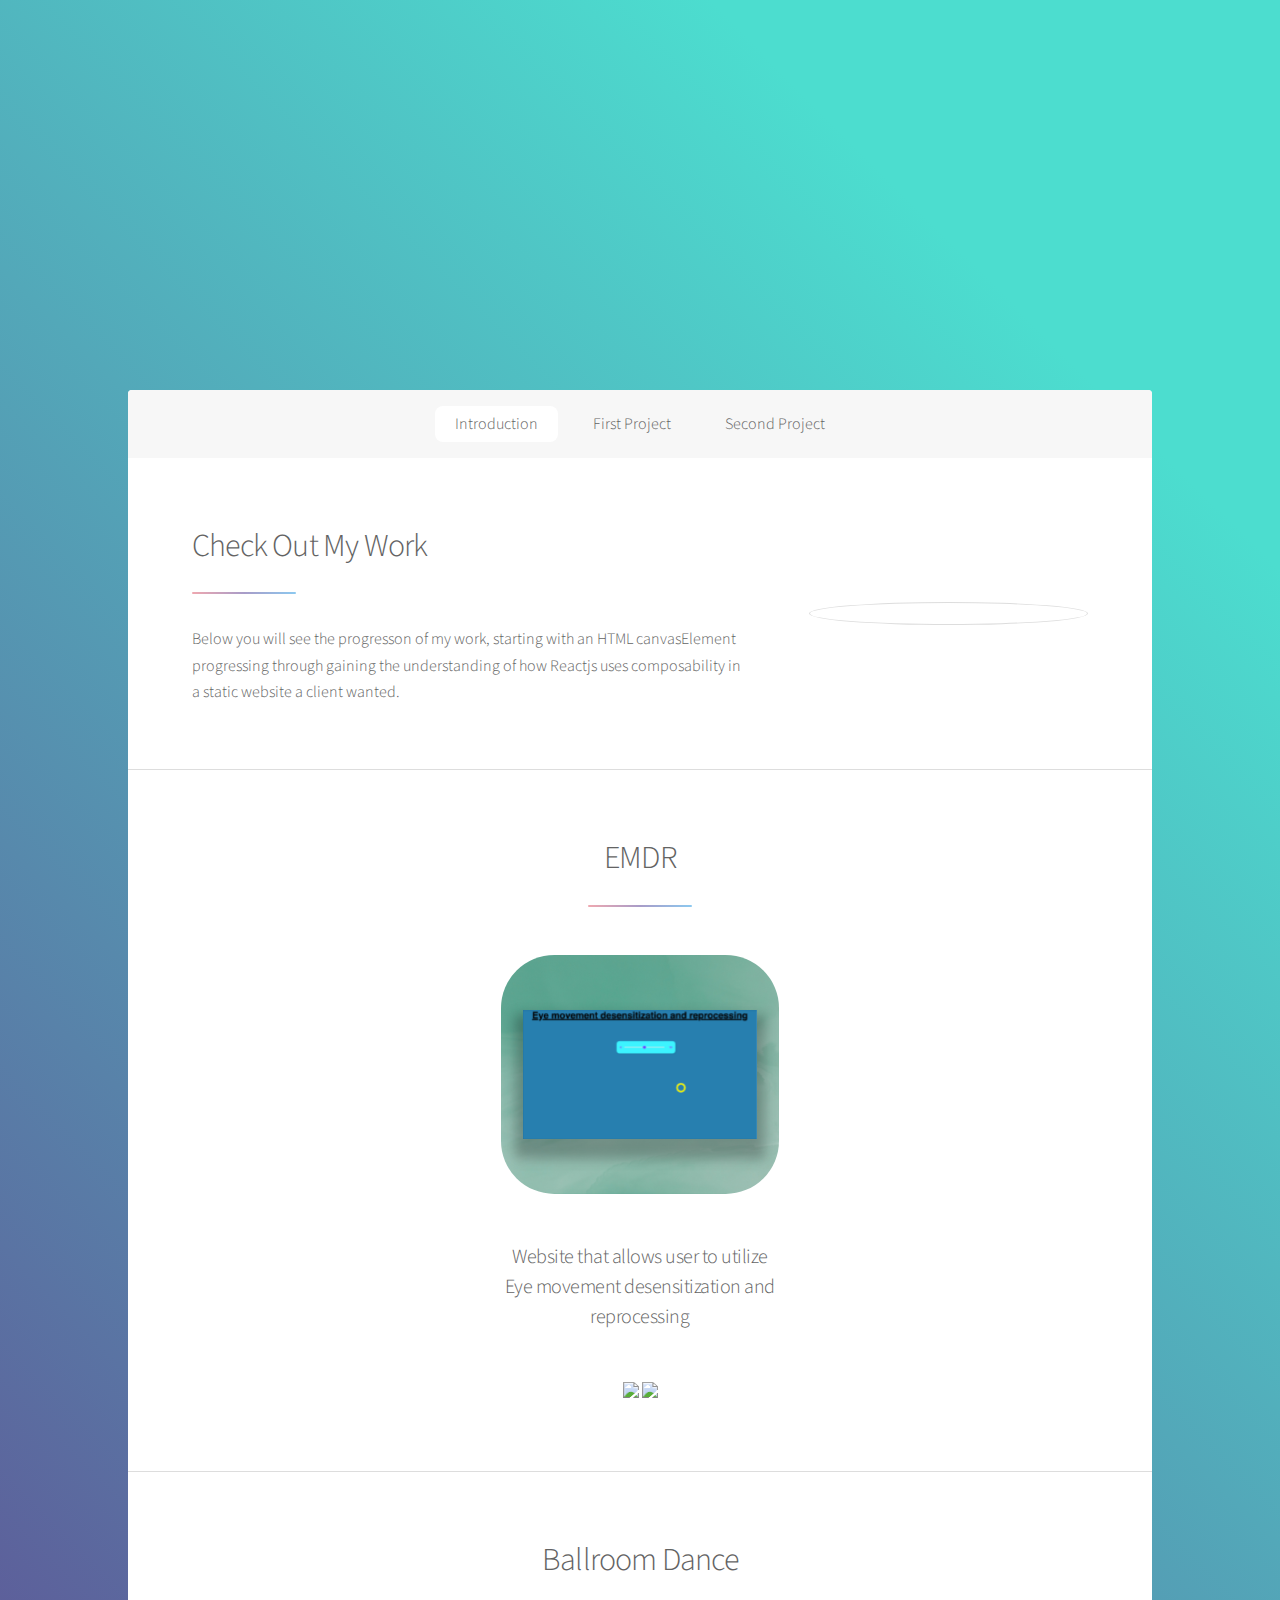
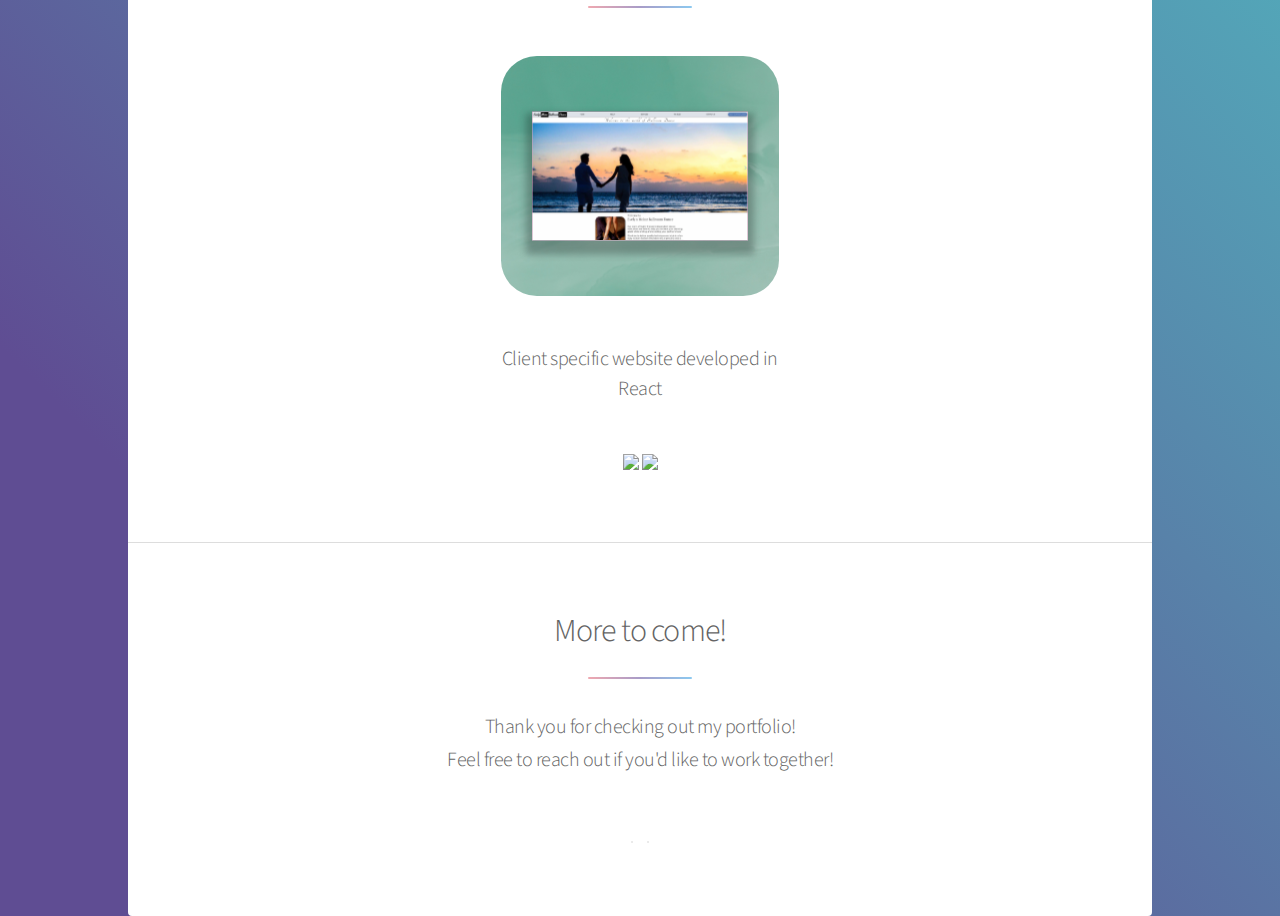
==== commit 79316d21: "Update index.html" ====
--- a/index.html
+++ b/index.html
@@ -22,24 +22,34 @@
         <!-- <a href="#" class="icon brands fa-code alt"
           ><span class="label">GitHub</span></a
         > -->
-        <h1>Welcome, I'm Tim.</h1>
-        <h2>
-          I'm a Full-Stack Web Developer, with experience <br />
-          in React and a focus on Front-End Development.<br />
-        </h2>
+        <h1>Hi there, I'm Tim.</h1>
+        <h3>
+          I'm a Full-Stack Web Developer, with experience in React and a focus
+          on Front-End Development.<br />
+        </h3>
         <ul class="icons">
           <li>
-            <a href="/generic.html" class="icon brands fa-linkedin alt"
+            <a
+              href="https://www.linkedin.com/in/timhughesdev/"
+              target="_blank"
+              rel="noopener"
+              class="icon brands fa-linkedin alt"
               ><span class="label">LinkedIn</span></a
             >
           </li>
-
           <li>
-            <a href="#" class="icon brands fa-github alt"
+            <a
+              href="https://github.com/th2n10s4u"
+              target="_blank"
+              rel="noopener"
+              class="icon brands fa-github alt"
               ><span class="label">GitHub</span></a
             >
           </li>
         </ul>
+        <a href="public/files/tim-hughes-resume.pdf" download="" class="button"
+          >RESUME</a
+        >
       </header>
 
       <!-- Nav -->
@@ -48,11 +58,6 @@
           <li><a href="#intro" class="active">Introduction</a></li>
           <li><a href="#first">First Project</a></li>
           <li><a href="#second">Second Project</a></li>
-          <li>
-            <a href="public/files/tim-hughes-resume.pdf" download="" class=""
-              >Resume</a
-            >
-          </li>
         </ul>
       </nav>
 
@@ -71,9 +76,9 @@
                 of how Reactjs uses composability in a static website a client
                 wanted.
               </p>
-              <ul class="actions">
+              <!-- <ul class="actions">
                 <li><a href="generic.html" class="button">Learn More</a></li>
-              </ul>
+              </ul> -->
             </div>
             <span class="image"><img src="images/headshot.svg" alt="" /></span>
           </div>
@@ -98,38 +103,38 @@
                   />
                 </a>
               </span>
-              <p>
+              <h3>
                 Website that allows user to utilize Eye movement desensitization
                 and reprocessing
-              </p>
+              </h3>
             </li>
           </ul>
           <footer class="major">
-            <ul class="actions special">
-              <li>
-                <a
-                  href="https://github.com/th2n10s4u/emdr"
-                  target="_blank"
-                  rel="noopener"
-                  class="icon"
-                >
-                  <img src="images/github.svg"
-                /></a>
-                <a
-                  href="https://veteran-emdr.netlify.app"
-                  target="_blank"
-                  rel="noopener"
-                  class="icon"
-                >
-                  <img src="images/external-link logo.svg"
-                /></a>
-              </li>
-            </ul>
-          </footer>
+          <ul class="actions special">
+            <li>
+              <a
+                href="https://github.com/th2n10s4u/emdr"
+                target="_blank"
+                rel="noopener"
+                class="icon"
+              >
+                <img src="images/github.svg"
+              /></a>
+              <a
+                href="https://veteran-emdr.netlify.app"
+                target="_blank"
+                rel="noopener"
+                class="icon"
+              >
+                <img src="images/external-link logo.svg"
+              /></a>
+            </li>
+          </ul>
+          <!-- </footer> -->
         </section>
 
         <!-- Second Section -->
-        <section id="content" class="main special">
+        <section id="second" class="main special">
           <header class="major">
             <h2>Ballroom Dance</h2>
           </header>
@@ -144,7 +149,7 @@
                   <img src="images/embd.svg" alt="embd website" />
                 </a>
               </span>
-              <p>Client specific website developed in React</p>
+              <h3>Client specific website developed in React</h3>
             </li>
           </ul>
           <footer class="major">
@@ -183,13 +188,21 @@
           <footer class="major">
             <ul class="icons">
               <li>
-                <a href="#" class="icon brands fa-linkedin alt"
+                <a
+                  href="https://www.linkedin.com/in/timhughesdev/"
+                  class="icon brands fa-linkedin alt"
+                  target="_blank"
+                  rel="noopener"
                   ><span class="label">LinkedIn</span></a
                 >
               </li>
 
               <li>
-                <a href="#" class="icon brands fa-github alt"
+                <a
+                  href="https://github.com/timhughesdev"
+                  class="icon brands fa-github alt"
+                  target="_blank"
+                  rel="noopener"
                   ><span class="label">GitHub</span></a
                 >
               </li>
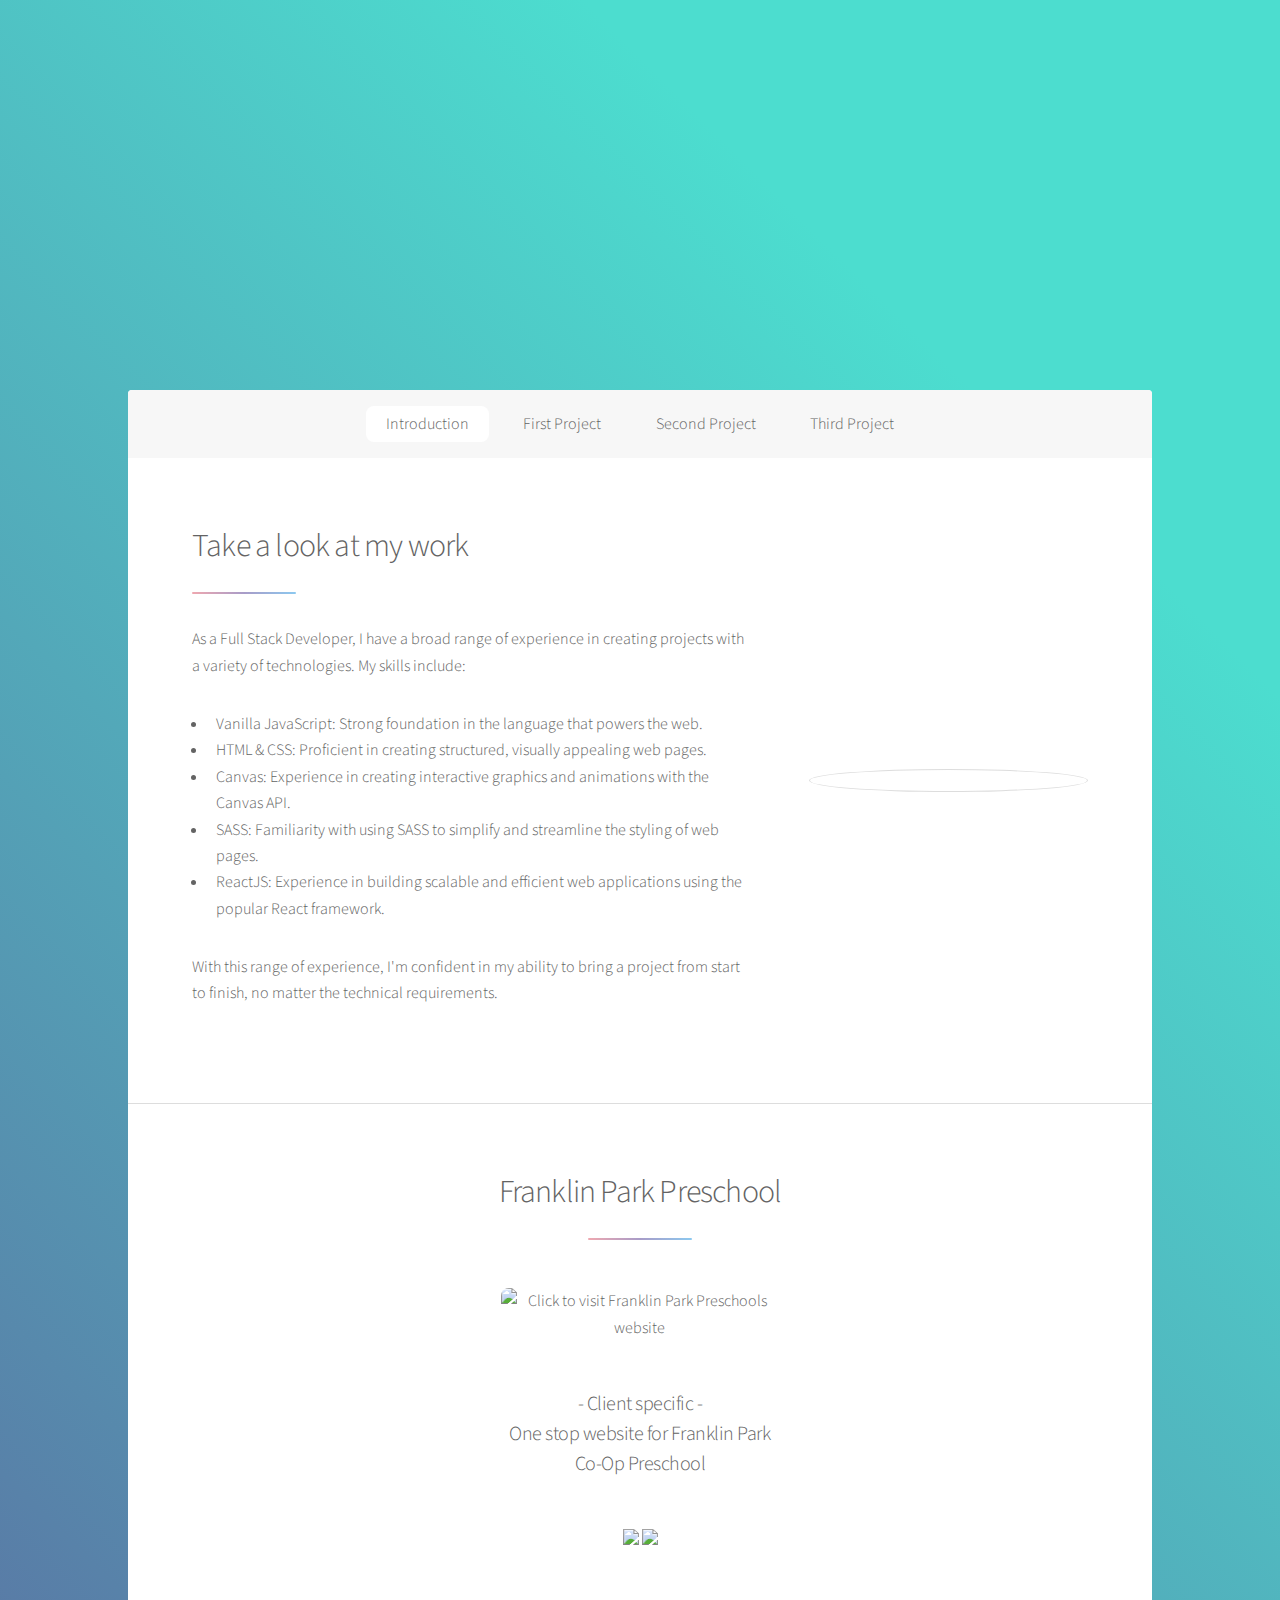
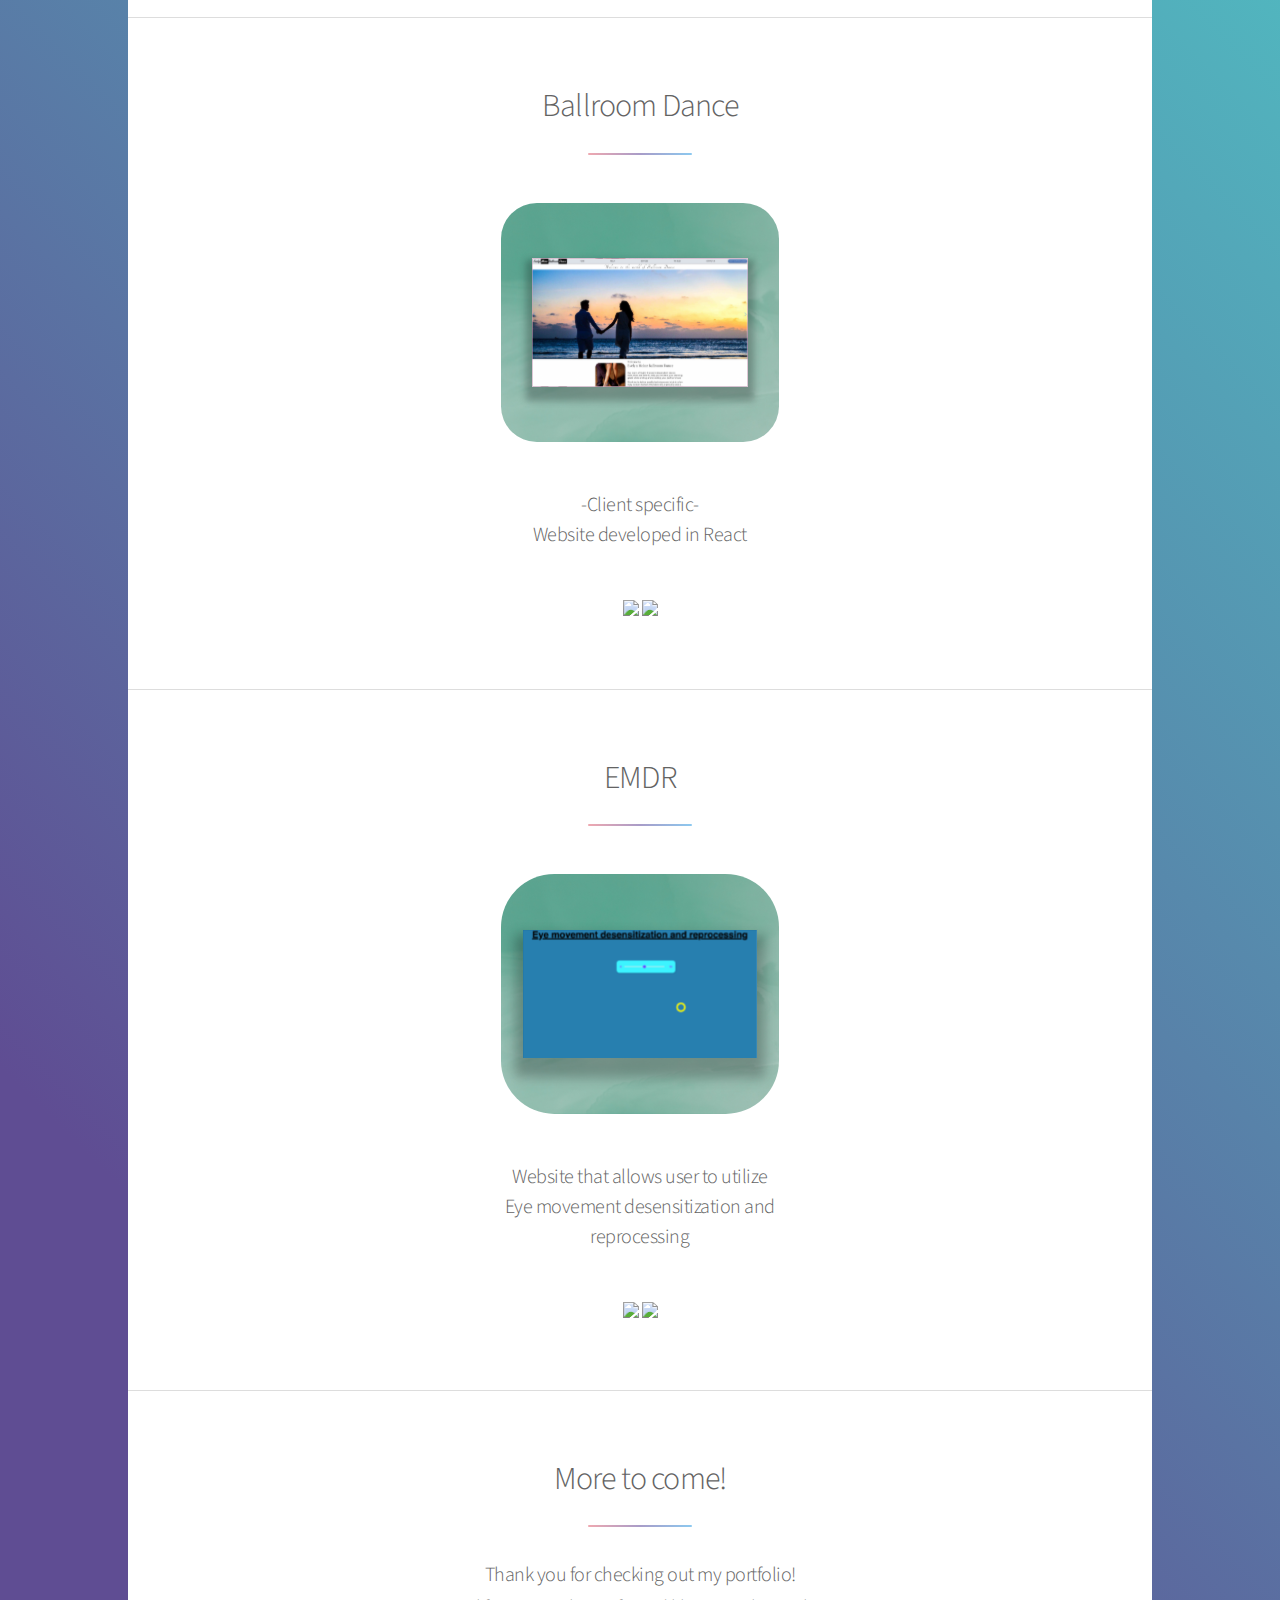
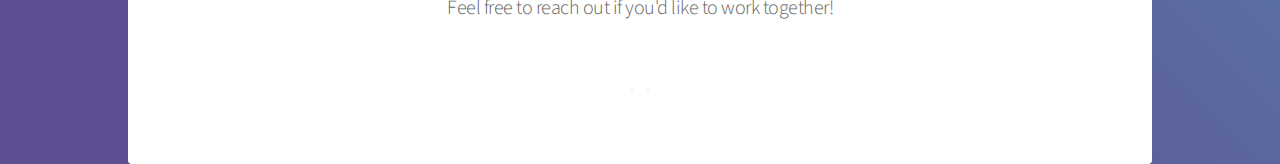
==== commit 110adf66: "Update index.html" ====
--- a/index.html
+++ b/index.html
@@ -39,7 +39,7 @@
           </li>
           <li>
             <a
-              href="https://github.com/th2n10s4u"
+              href="https://github.com/timhughesdev"
               target="_blank"
               rel="noopener"
               class="icon brands fa-github alt"
@@ -47,7 +47,7 @@
             >
           </li>
         </ul>
-        <a href="public/files/tim-hughes-resume.pdf" download="" class="button"
+        <a href="public/files/THRESUME.pdf" download="" class="button"
           >RESUME</a
         >
       </header>
@@ -58,6 +58,7 @@
           <li><a href="#intro" class="active">Introduction</a></li>
           <li><a href="#first">First Project</a></li>
           <li><a href="#second">Second Project</a></li>
+          <li><a href="#third">Third Project</a></li>
         </ul>
       </nav>
 
@@ -68,13 +69,39 @@
           <div class="spotlight">
             <div class="content">
               <header class="major">
-                <h2>Check Out My Work</h2>
+                <h2>Take a look at my work</h2>
               </header>
               <p>
-                Below you will see the progresson of my work, starting with an
+                As a Full Stack Developer, I have a broad range of experience in creating projects with a variety of technologies. My skills include:
+<ul>
+<li>
+  Vanilla JavaScript: Strong foundation in the language that powers the web.
+</li>
+<li>
+  HTML & CSS: Proficient in creating structured, visually appealing web pages.
+</li>  
+<li>
+  Canvas: Experience in creating interactive graphics and animations with the Canvas API.
+</li>  
+<li>
+  SASS: Familiarity with using SASS to simplify and streamline the styling of web pages.
+</li>  
+  <li>
+    ReactJS: Experience in building scalable and efficient web applications using the popular React framework.
+  </li>
+</ul>
+<p>
+  With this range of experience, I'm confident in my ability to bring a project from start to finish, no matter the technical requirements.
+</p>
+                <!-- My projects are developed with frameworks ranging from Vanilla-JavaScript, HTML, Canvas, CSS, SASS, and ReactJS.   -->
+
+                <!-- Below you will see that I have experience developing projects using a range of frameworks including Vanilla JavaScript, HTML, Canvas, CSS, SASS, and ReactJS." -->
+
+
+                <!-- Below you will see the progresson of my work, starting with an
                 HTML canvasElement progressing through gaining the understanding
                 of how Reactjs uses composability in a static website a client
-                wanted.
+                wanted. -->
               </p>
               <!-- <ul class="actions">
                 <li><a href="generic.html" class="button">Learn More</a></li>
@@ -86,6 +113,97 @@
 
         <!-- First Section -->
         <section id="first" class="main special">
+          <header class="major">
+            <h2>Franklin Park Preschool</h2>
+          </header>
+          <ul class="features">
+            <li>
+              <span class="image main">
+                <a
+                  href="https://franklinparkpreschool.org"
+                  target="_blank"
+                  rel="noopener"
+                >
+                  <img
+                    src="images/fpcoop-cover.svg"
+                    alt="Click to visit Franklin Park Preschools website"
+                  />
+                </a>
+              </span>
+              <h3>
+                - Client specific -<br>One stop website for Franklin Park Co-Op Preschool
+              </h3>
+            </li>
+          </ul>
+          <footer class="major">
+          <ul class="actions special">
+            <li>
+              <a
+                href="https://github.com/timhughesdev/fpcoop"
+                target="_blank"
+                rel="noopener"
+                class="icon"
+              >
+                <img src="images/github.svg"
+              /></a>
+              <a
+                href="https://franklinparkpreschool.org"
+                target="_blank"
+                rel="noopener"
+                class="icon"
+              >
+                <img src="images/external-link logo.svg"
+              /></a>
+            </li>
+          </ul>
+          <!-- </footer> -->
+        </section>
+
+        <!-- Second Section -->
+        <section id="second" class="main special">
+          <header class="major">
+            <h2>Ballroom Dance</h2>
+          </header>
+          <ul class="features">
+            <li>
+              <span class="image main">
+                <a
+                  href="https://em-bd.netlify.app"
+                  target="_blank"
+                  rel="noopener"
+                >
+                  <img src="images/embd.svg" alt="embd website" />
+                </a>
+              </span>
+              <h3>-Client specific- <br>Website developed in React</h3>
+            </li>
+          </ul>
+          <footer class="major">
+            <ul class="actions special">
+              <li>
+                <a
+                  href="https://github.com/timhughesdev/embd-website"
+                  target="_blank"
+                  rel="noopener"
+                  class="icon"
+                >
+                  <img src="images/github.svg"
+                /></a>
+                <a
+                  href="https://em-bd.netlify.app"
+                  target="_blank"
+                  rel="noopener"
+                  class="icon"
+                >
+                  <img src="images/external-link logo.svg"
+                /></a>
+              </li>
+            </ul>
+          </footer>
+        </section>
+
+        <section id="third" class="main special">
+          
           <header class="major">
             <h2>EMDR</h2>
           </header>
@@ -113,7 +231,7 @@
           <ul class="actions special">
             <li>
               <a
-                href="https://github.com/th2n10s4u/emdr"
+                href="https://github.com/timhughesdev/emdr"
                 target="_blank"
                 rel="noopener"
                 class="icon"
@@ -133,48 +251,7 @@
           <!-- </footer> -->
         </section>
 
-        <!-- Second Section -->
-        <section id="second" class="main special">
-          <header class="major">
-            <h2>Ballroom Dance</h2>
-          </header>
-          <ul class="features">
-            <li>
-              <span class="image main">
-                <a
-                  href="https://em-bd.netlify.app"
-                  target="_blank"
-                  rel="noopener"
-                >
-                  <img src="images/embd.svg" alt="embd website" />
-                </a>
-              </span>
-              <h3>Client specific website developed in React</h3>
-            </li>
-          </ul>
-          <footer class="major">
-            <ul class="actions special">
-              <li>
-                <a
-                  href="https://github.com/th2n10s4u/embd-website"
-                  target="_blank"
-                  rel="noopener"
-                  class="icon"
-                >
-                  <img src="images/github.svg"
-                /></a>
-                <a
-                  href="https://em-bd.netlify.app"
-                  target="_blank"
-                  rel="noopener"
-                  class="icon"
-                >
-                  <img src="images/external-link logo.svg"
-                /></a>
-              </li>
-            </ul>
-          </footer>
-        </section>
+          
 
         <!-- Final -->
         <section id="cta" class="main special">
